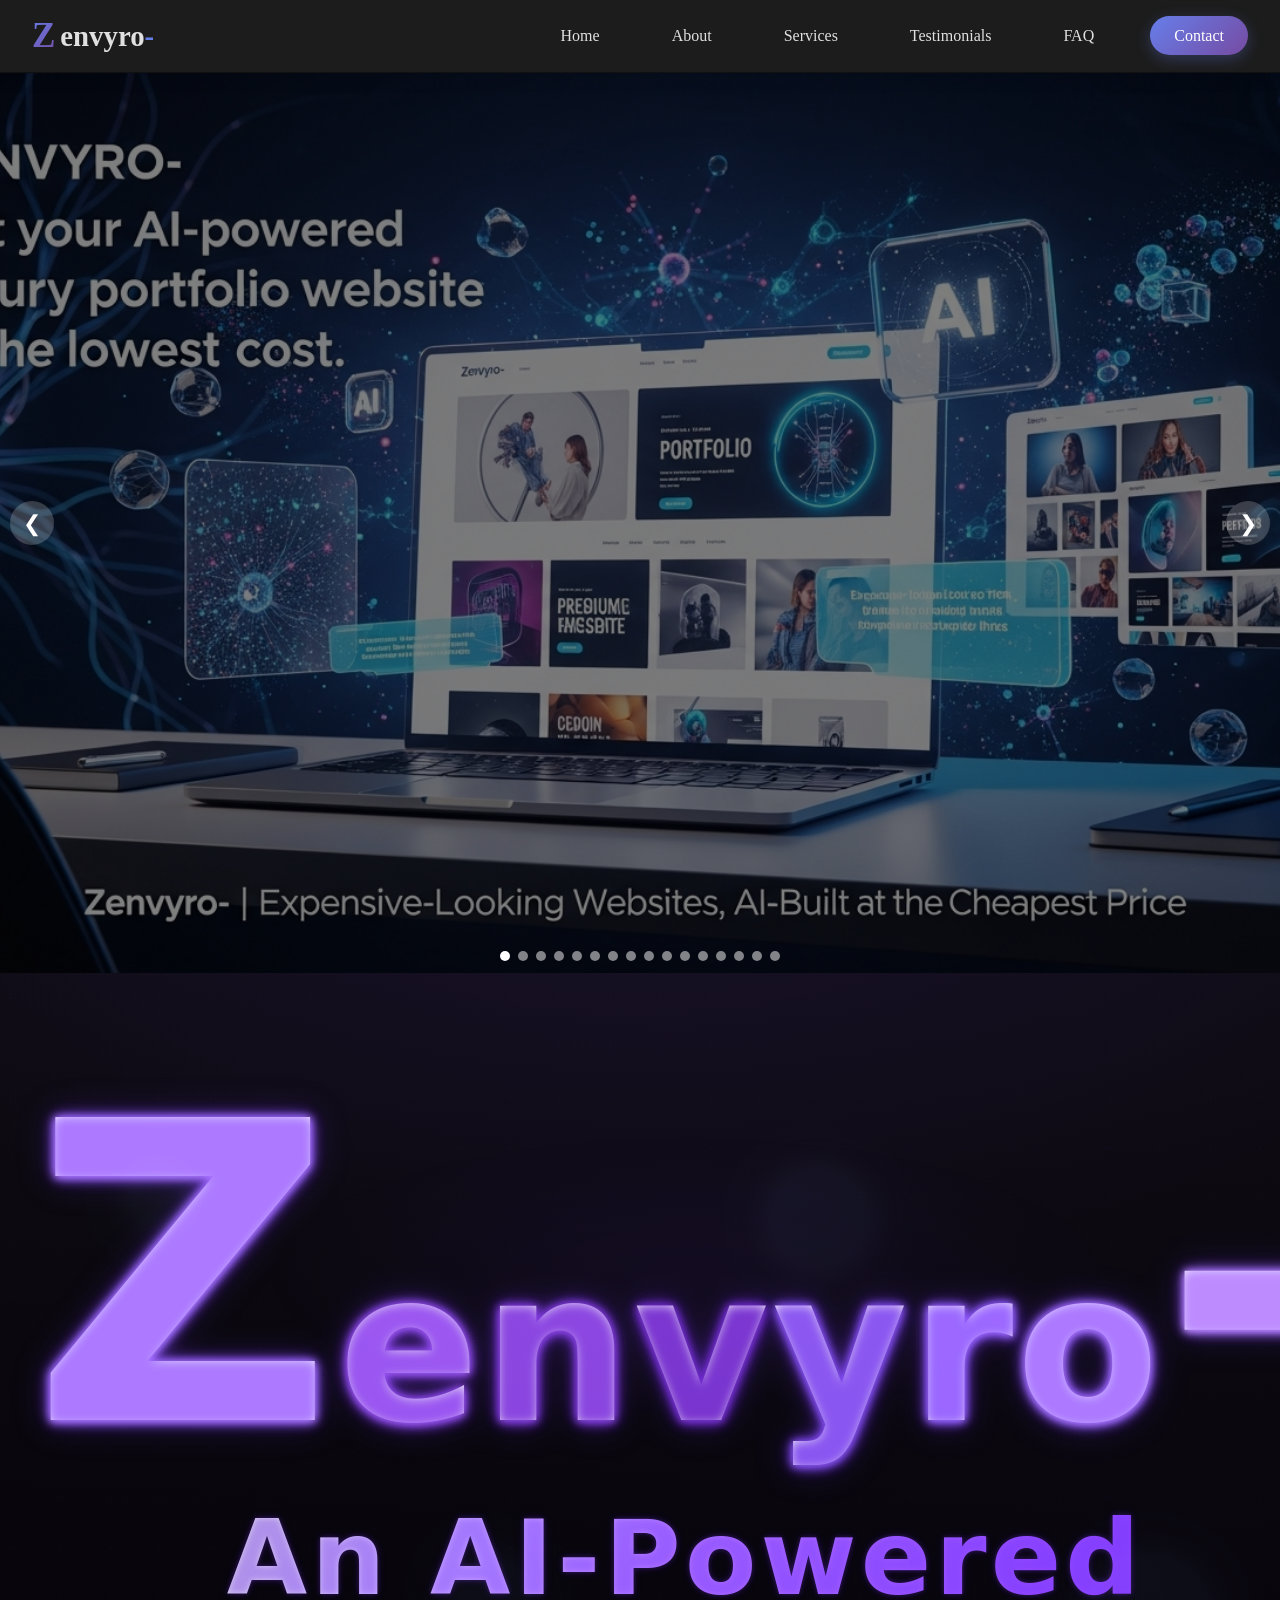
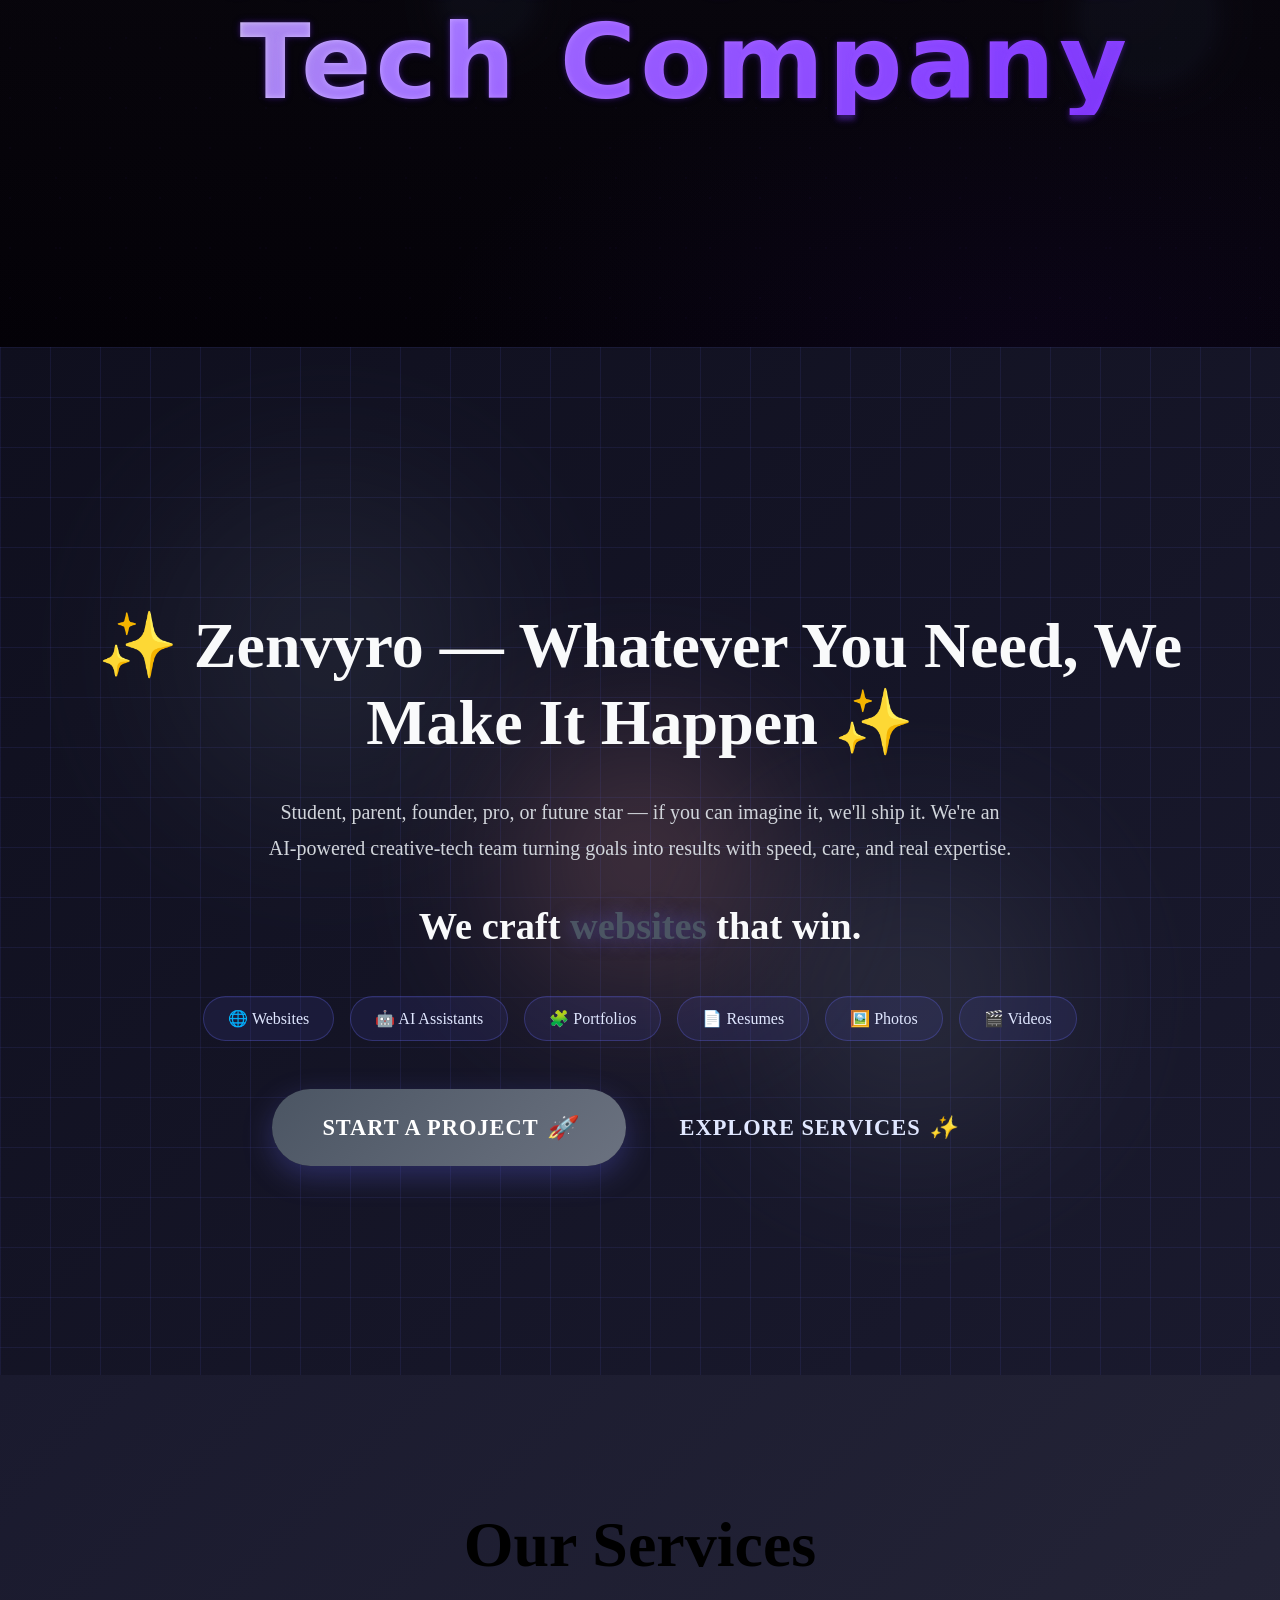
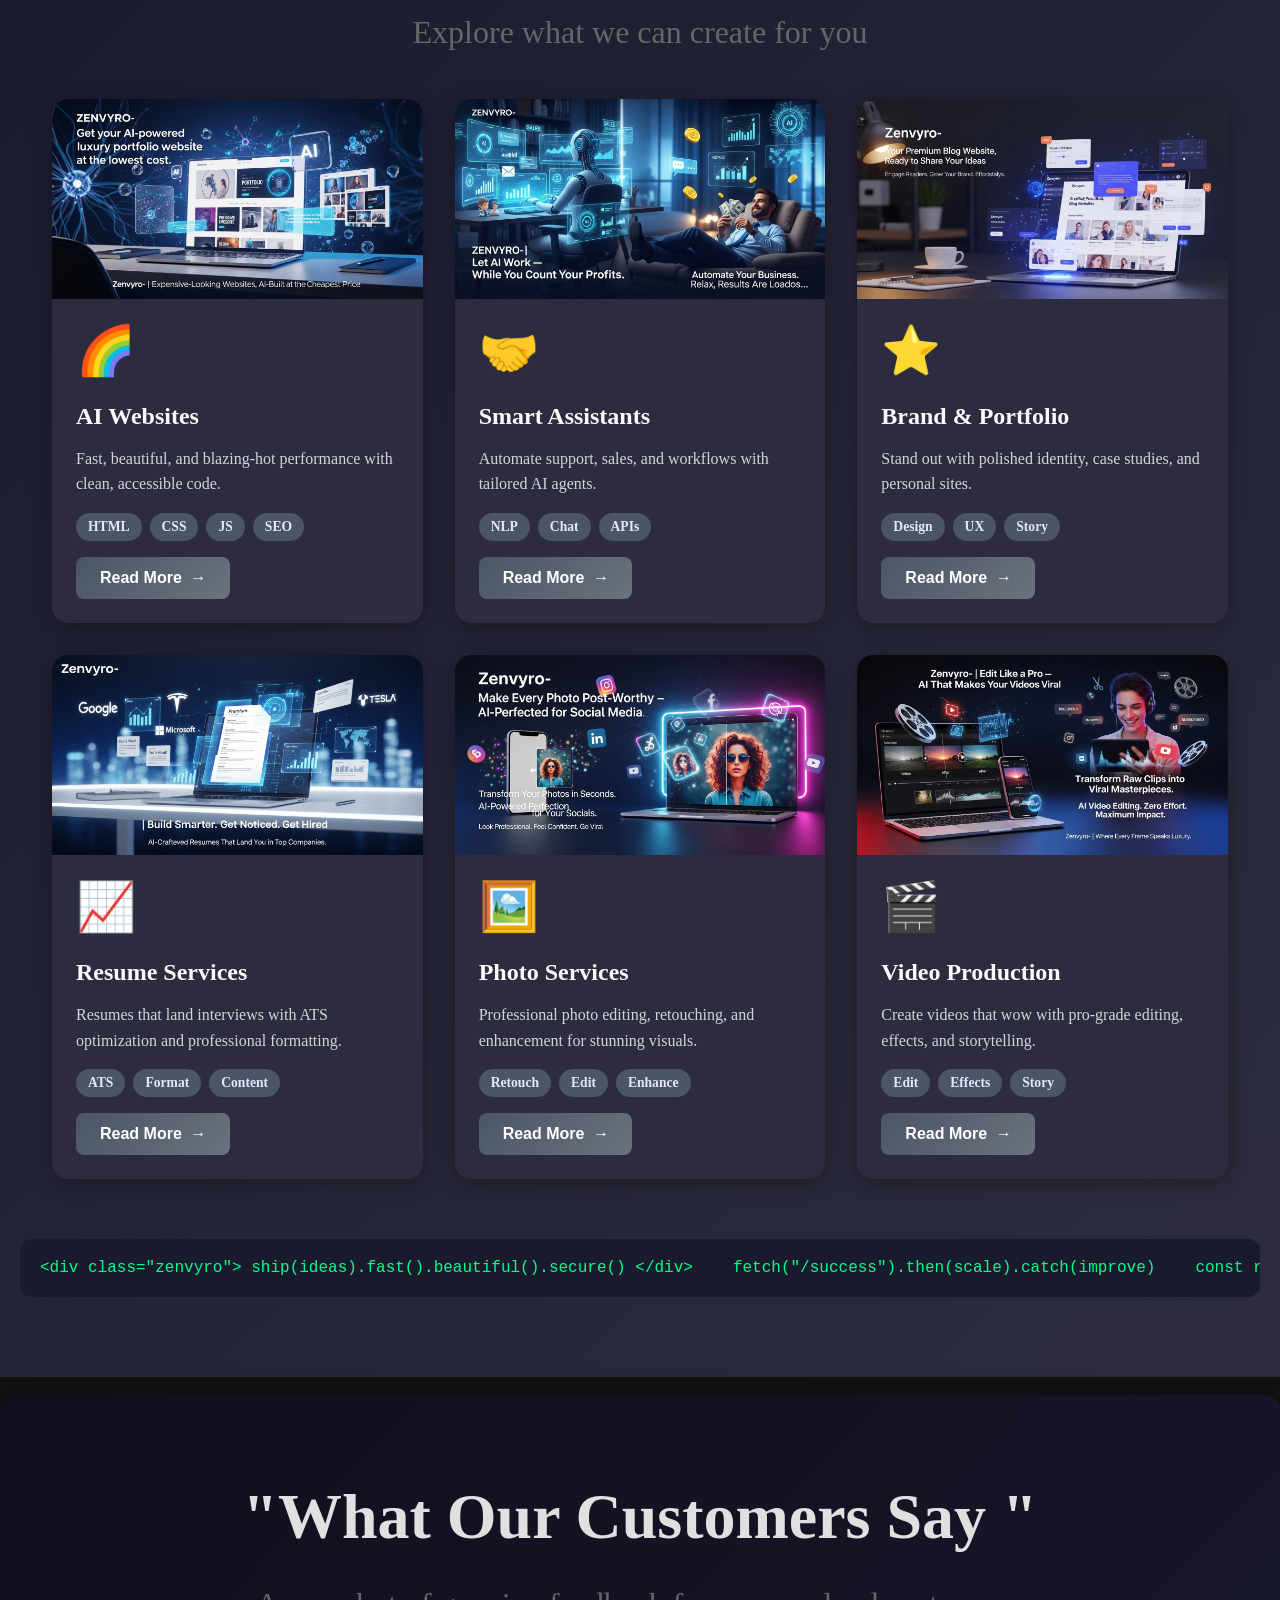
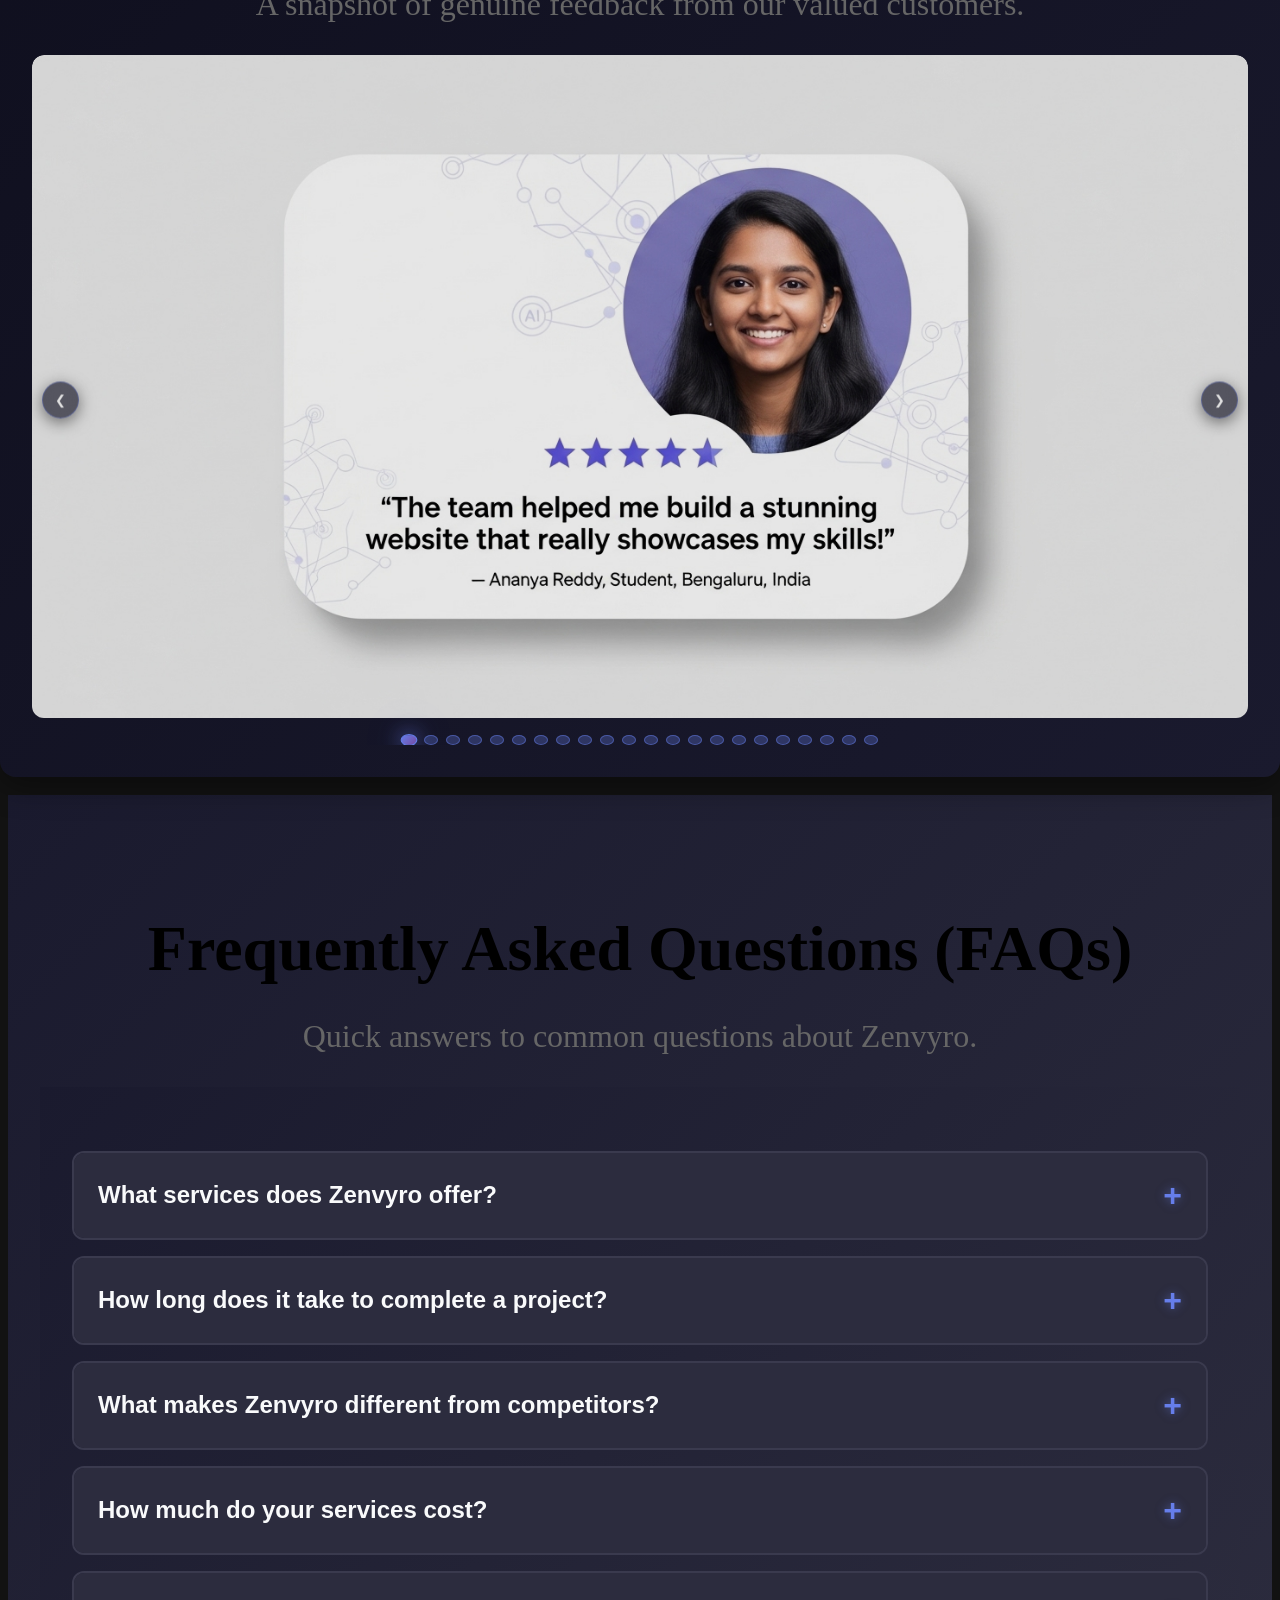
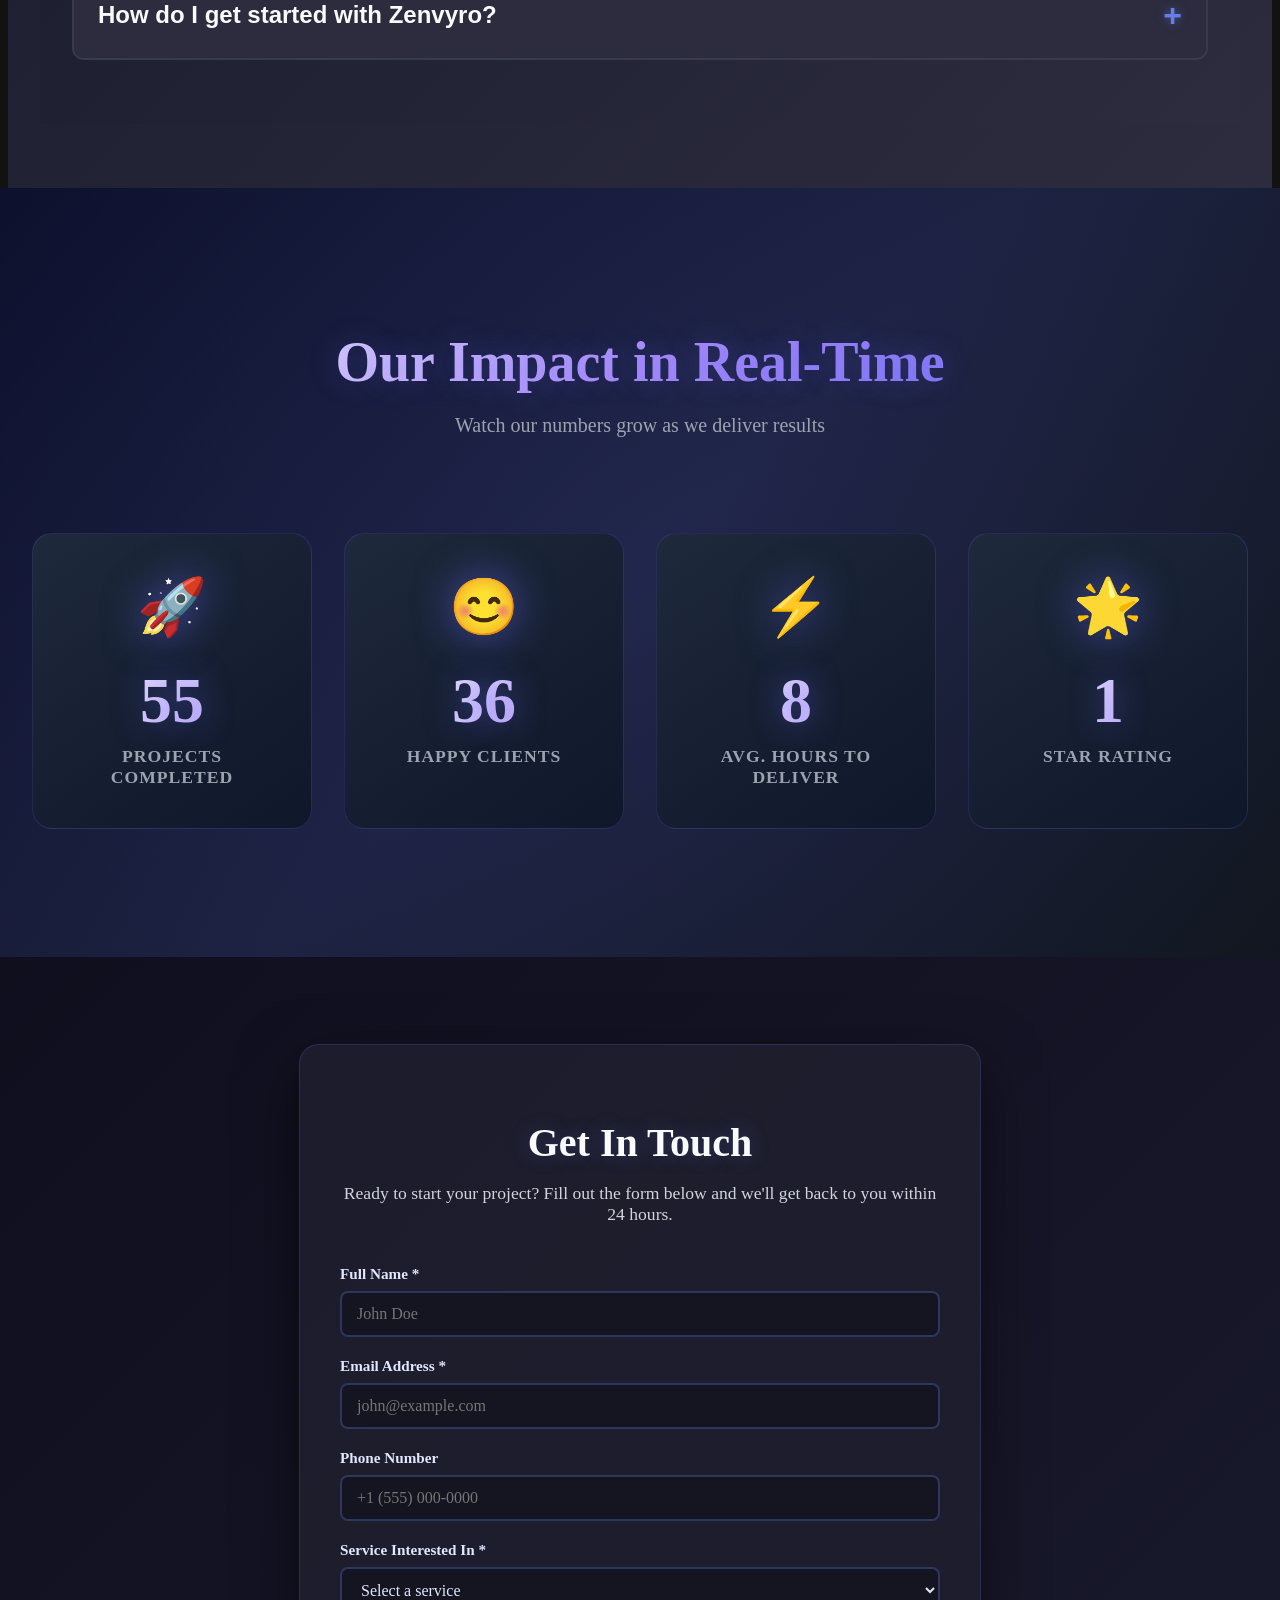
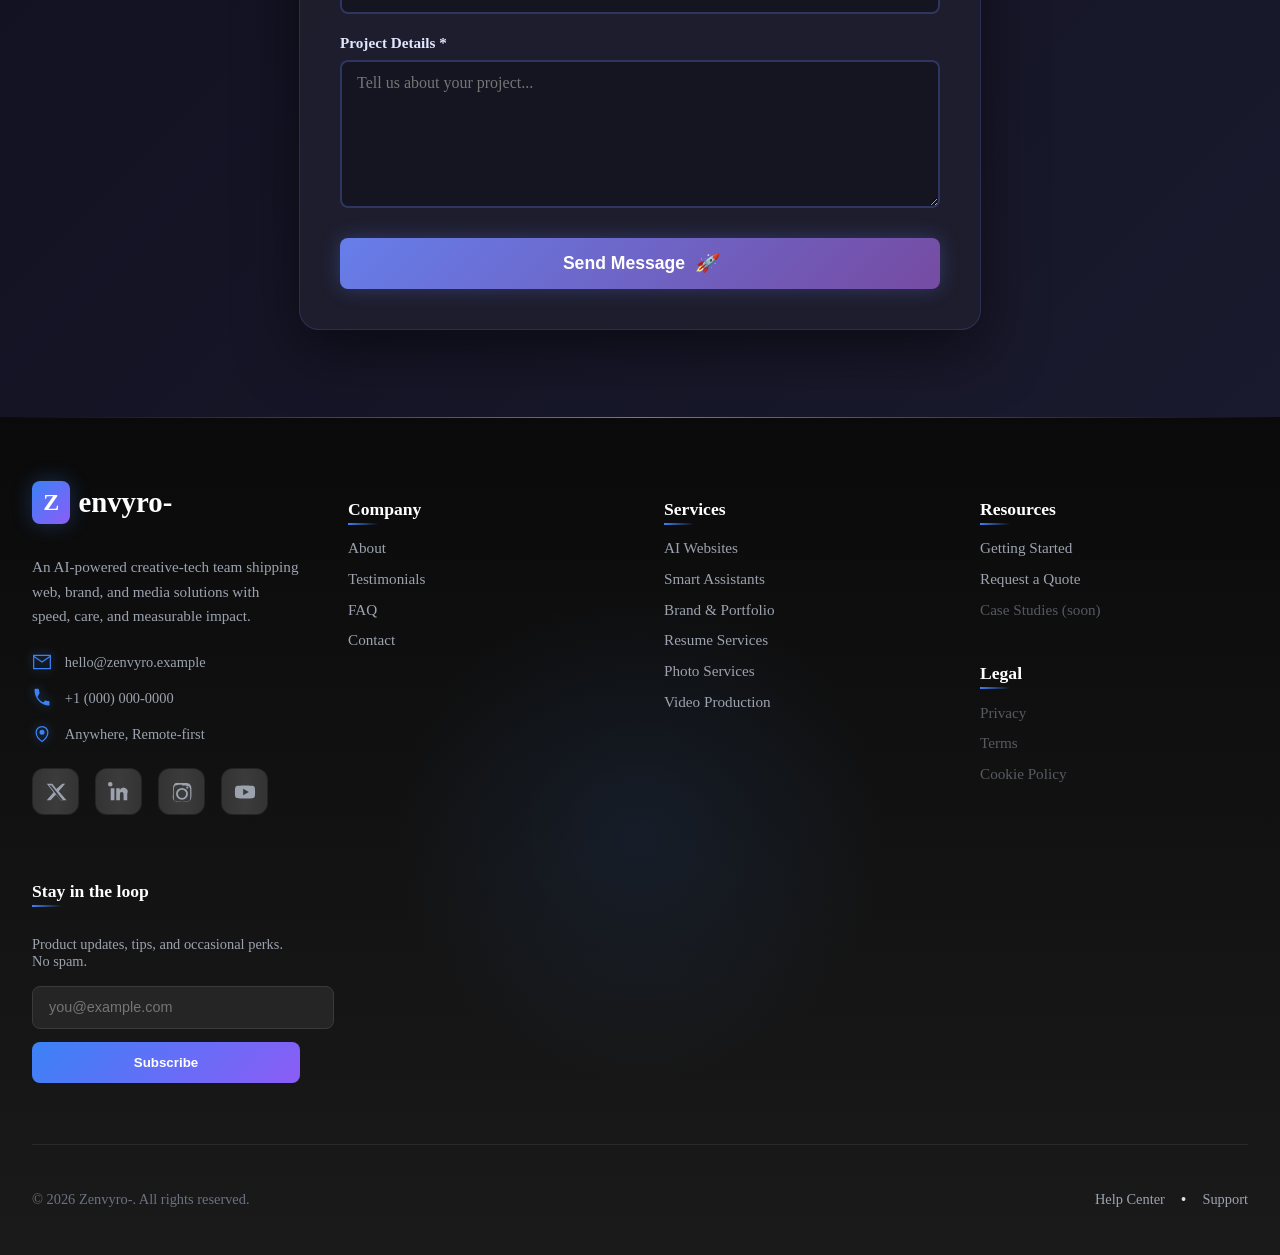
==== index.html @ 87254d66 "Add files via upload" ====
<!DOCTYPE html>
<html lang="en">
<head>
    <meta charset="UTF-8">
    <meta name="viewport" content="width=device-width, initial-scale=1.0">
    <title>Zenvyro-</title>
    <link rel="stylesheet" href="styles.css">
    <script src="script.js" defer></script>
</head>
<body>







<!-- Header / Navigation -->
<header class="main-header" id="main-header">
    <nav class="navbar" role="navigation" aria-label="Main navigation">
        <div class="nav-container">
            <!-- Logo -->
            <a href="#home" class="nav-logo" aria-label="Zenvyro home">
                <span class="logo-mark">Z</span>
                <span class="logo-text">envyro<span class="logo-dash">-</span></span>
            </a>

            <!-- Desktop Navigation -->
            <ul class="nav-menu" id="nav-menu" role="menubar">
                <li role="none"><a href="#home" class="nav-link" role="menuitem">Home</a></li>
                <li role="none"><a href="#about" class="nav-link" role="menuitem">About</a></li>
                <li role="none"><a href="#services" class="nav-link" role="menuitem">Services</a></li>
                <li role="none"><a href="#customer-feedback" class="nav-link" role="menuitem">Testimonials</a></li>
                <li role="none"><a href="#faq" class="nav-link" role="menuitem">FAQ</a></li>
                <li role="none"><a href="#contact" class="nav-link nav-link-cta" role="menuitem">Contact</a></li>
            </ul>

            <!-- Hamburger Menu -->
            <div class="hamburger" id="hamburger" aria-label="Toggle navigation menu" role="button" tabindex="0">
                <span class="hamburger-line"></span>
                <span class="hamburger-line"></span>
                <span class="hamburger-line"></span>
            </div>
        </div>
    </nav>
</header>






























<section id="home"></section>
<div class="slider" role="region" aria-label="Image slider">
    <!-- Black overlay with opacity -->
    <div class="overlay"></div>
    <div class="slides">
        <img class="slider-image active" src="sliding img 1.jpg" alt="Slide 1">
    </div>
    <button class="nav prev" aria-label="Previous slide">&#10094;</button>
    <button class="nav next" aria-label="Next slide">&#10095;</button>
    <div class="dots" id="slider-dots"></div>
</div>
























    <section id="brand-showcase" class="hero" aria-labelledby="brand-title">
       
        <div class="brand-shell">
        <h1 id="brand-title" class="brand" aria-label="Zenvyro-">
        <span class="letter big" data-letter="Z">Z</span>
        <span class="letter" data-letter="e">e</span>
        <span class="letter" data-letter="n">n</span>
        <span class="letter" data-letter="v">v</span>
        <span class="letter" data-letter="y">y</span>
        <span class="letter" data-letter="r">r</span>
        <span class="letter" data-letter="o">o</span>
        <span class="letter big" data-letter="-">-</span>
        </h1>
        </div>
        <p class="tagline">An AI-Powered <br> Tech Company</p>

    </section>

  























    

    <!-- Zenvyro Intro / About -->
    <section id="about" class="about-section" aria-labelledby="about-title">
    
    <section id="zenvyro-intro" class="intro-wrapper" aria-labelledby="main-he/section>adline">
        <div class="animated-background" aria-hidden="true">
            <span class="glow-effect sphere-1"></span>
            <span class="glow-effect sphere-2"></span>
            <span class="glow-effect sphere-3"></span>
            <span class="background-grid"></span>
        </div>

        <div class="main-content">
            <h2 id="main-headline" class="headline-text">
                <span class="sparkle-icon" aria-hidden="true">✨</span>
                Zenvyro — Whatever You Need, We Make It Happen
                <span class="sparkle-icon" aria-hidden="true">✨</span>
            </h2>

            <p class="description-text">
                Student, parent, founder, pro, or future star — if you can imagine it, we'll ship it. We're an AI‑powered creative‑tech team turning goals into results with speed, care, and real expertise.
            </p>

            <p class="rotating-phrase" aria-live="polite">
                We craft
                <span class="dynamic-word" id="word-rotator">websites</span>
                that win.
            </p>

            <ul class="service-badges" role="list">
                <li class="badge-item" title="Websites">🌐 Websites</li>
                <li class="badge-item" title="AI Assistants">🤖 AI Assistants</li>
                <li class="badge-item" title="Portfolios">🧩 Portfolios</li>
                <li class="badge-item" title="Resumes">📄 Resumes</li>
                <li class="badge-item" title="Photos">🖼️ Photos</li>
                <li class="badge-item" title="Videos">🎬 Videos</li>
            </ul>

            <div class="action-butto</div>ns-new"></div>
                <a href="#contact" class="btn btn-primary-new">
                    <span>Start a Project</span>
                    <i aria-hidden="true">🚀</i>
                </a>
                <a href="#services" class="btn btn-ghost-new">
                    <span>Explore Services</span>
                    <i aria-hidden="true">✨</i>
                </a>
            </div>
        </div>
    </section>

       
    </section>



























    <!-- Services Section -->

    <section id="services" class="services-section" aria-labelledby="services-title">
       

    
    <section id="our-services" class="service-showcase" aria-labelledby="service-showcase-title">
        <div class="service-showcase-header" style="text-align: center; margin-bottom: 3rem;">
            <h2 id="service-showcase-title" style="font-size: 4em; margin-bottom: 1rem;">Our Services</h2>
            <p style="font-size: 2em; color: #666;">Explore what we can create for you</p>
        </div>

        <div class="service-grid-container" role="list" style="display: grid; grid-template-columns: repeat(auto-fit, minmax(350px, 1fr)); gap: 2rem; max-width: 1400px; margin: 0 auto; padding: 0 2rem;">
            <article class="service-card-item" role="listitem" aria-label="AI Websites" data-category="websites">
                <div class="service-card-image">
                    <img src="sliding img 1.jpg" alt="AI Websites">
                </div>
                <div class="service-card-body">
                    <div class="service-card-emoji">🌈</div>
                    <h3>AI Websites</h3>
                    <p>Fast, beautiful, and blazing‑hot performance with clean, accessible code.</p>
                    <div class="service-badge-wrapper">
                        <span class="service-badge">HTML</span>
                        <span class="service-badge">CSS</span>
                        <span class="service-badge">JS</span>
                        <span class="service-badge">SEO</span>
                    </div>
                    <button class="service-expand-btn" onclick="showServiceDetails('websites')">
                        <span>Read More</span>
                        <i aria-hidden="true">→</i>
                    </button>
                </div>
            </article>

            <article class="service-card-item" role="listitem" aria-label="Smart Assistants" data-category="assistants">
                <div class="service-card-image">
                    <img src="sliding img 8.jpg" alt="Smart Assistants">
                </div>
                <div class="service-card-body">
                    <div class="service-card-emoji">🤝</div>
                    <h3>Smart Assistants</h3>
                    <p>Automate support, sales, and workflows with tailored AI agents.</p>
                    <div class="service-badge-wrapper">
                        <span class="service-badge">NLP</span>
                        <span class="service-badge">Chat</span>
                        <span class="service-badge">APIs</span>
                    </div>
                    <button class="service-expand-btn" onclick="showServiceDetails('assistants')">
                        <span>Read More</span>
                        <i aria-hidden="true">→</i>
                    </button>
                </div>
            </article>

            <article class="service-card-item" role="listitem" aria-label="Brand & Portfolio" data-category="portfolio">
                <div class="service-card-image">
                    <img src="sliding img 16.jpg" alt="Brand & Portfolio">
                </div>
                <div class="service-card-body">
                    <div class="service-card-emoji">⭐</div>
                    <h3>Brand & Portfolio</h3>
                    <p>Stand out with polished identity, case studies, and personal sites.</p>
                    <div class="service-badge-wrapper">
                        <span class="service-badge">Design</span>
                        <span class="service-badge">UX</span>
                        <span class="service-badge">Story</span>
                    </div>
                    <button class="service-expand-btn" onclick="showServiceDetails('portfolio')">
                        <span>Read More</span>
                        <i aria-hidden="true">→</i>
                    </button>
                </div>
            </article>

            <article class="service-card-item" role="listitem" aria-label="Resume Services" data-category="resume">
                <div class="service-card-image">
                    <img src="sliding img 6.jpg" alt="Resume Services">
                </div>
                <div class="service-card-body">
                    <div class="service-card-emoji">📈</div>
                    <h3>Resume Services</h3>
                    <p>Resumes that land interviews with ATS optimization and professional formatting.</p>
                    <div class="service-badge-wrapper">
                        <span class="service-badge">ATS</span>
                        <span class="service-badge">Format</span>
                        <span class="service-badge">Content</span>
                    </div>
                    <button class="service-expand-btn" onclick="showServiceDetails('resume')">
                        <span>Read More</span>
                        <i aria-hidden="true">→</i>
                    </button>
                </div>
            </article>

            <article class="service-card-item" role="listitem" aria-label="Photo Services" data-category="photos">
                <div class="service-card-image">
                    <img src="sliding img 12.jpg" alt="Photo Services">
                </div>
                <div class="service-card-body">
                    <div class="service-card-emoji">🖼️</div>
                    <h3>Photo Services</h3>
                    <p>Professional photo editing, retouching, and enhancement for stunning visuals.</p>
                    <div class="service-badge-wrapper">
                        <span class="service-badge">Retouch</span>
                        <span class="service-badge">Edit</span>
                        <span class="service-badge">Enhance</span>
                    </div>
                    <button class="service-expand-btn" onclick="showServiceDetails('photos')">
                        <span>Read More</span>
                        <i aria-hidden="true">→</i>
                    </button>
                </div>
            </article>

            <article class="service-card-item" role="listitem" aria-label="Video Production" data-category="videos">
                <div class="service-card-image">
                    <img src="sliding img 14.jpg" alt="Video Production">
                </div>
                <div class="service-card-body">
                    <div class="service-card-emoji">🎬</div>
                    <h3>Video Production</h3>
                    <p>Create videos that wow with pro-grade editing, effects, and storytelling.</p>
                    <div class="service-badge-wrapper">
                        <span class="service-badge">Edit</span>
                        <span class="service-badge">Effects</span>
                        <span class="service-badge">Story</span>
                    </div>
                    <button class="service-expand-btn" onclick="showServiceDetails('videos')">
                        <span>Read More</span>
                        <i aria-hidden="true">→</i>
                    </button>
                </div>
            </article>
        </div>

        <div class="service-code-banner" aria-hidden="true">
            <div class="code-scroll-animation">
                <code>&lt;div class="zenvyro"&gt; ship(ideas).fast().beautiful().secure() &lt;/div&gt;</code>
                <code>fetch("/success").then(scale).catch(improve)</code>
                <code>const resume = craft({ impact: "measurable", style: "clean" })</code>
                <code>ai.assistant({ intent: "support", tone: "friendly" })</code>
            </div>
        </div>
    </section>

    <!-- Service Detail Modal -->
    <div id="serviceDetailModal" class="service-detail-overlay">
        <div class="service-detail-wrapper">
            <button class="service-detail-close-btn" onclick="hideServiceDetails()" aria-label="Close">&times;</button>
            <div class="service-detail-img-container">
                <img id="serviceDetailImage" src="sliding img 1.jpg" alt="">
            </div>
            <div class="service-detail-text">
                <div class="service-detail-emoji-box" id="serviceDetailEmoji">🌈</div>
                <h2 id="serviceDetailHeading">Service Title</h2>
                <div id="serviceDetailInfo" class="service-detail-description"></div>
                <div class="service-detail-badges" id="serviceDetailBadges"></div>
                <a href="#contact" class="btn btn-primary service-detail-action">
                    <span>Get Started</span>
                    <i aria-hidden="true">🚀</i>
                </a>
            </div>
        </div>
    </div>

  
    </section>






















    
    <section id="customer-feedback" class="customer-feedback" aria-labelledby="feedback-title">
        <div style="text-align: center; margin-bottom: 2rem;">
            <h2 id="feedback-title" style="font-size: 4em; margin-bottom: 1rem;">"What Our Customers Say "</h2>
            <p style="font-size: 2em; color: #666;">A snapshot of genuine feedback from our valued customers.</p>
        </div></div>

        <div class="feedback-slider" role="region" aria-label="Customer feedback slider" tabindex="0">
            <div class="feedback-track">
                <img class="feedback-slide" src="Image_fx 1.jpg" alt="Customer Feedback 1">
                <img class="feedback-slide" src="Image_fx 2.jpg" alt="Customer Feedback 2">
                <img class="feedback-slide" src="Image_fx 3.jpg" alt="Customer Feedback 3">
                <img class="feedback-slide" src="Image_fx 4.jpg" alt="Customer Feedback 4">
                <img class="feedback-slide" src="Image_fx 5.jpg" alt="Customer Feedback 5">
                <img class="feedback-slide" src="Image_fx 6.jpg" alt="Customer Feedback 6">
                <img class="feedback-slide" src="Image_fx 7.jpg" alt="Customer Feedback 7">
                <img class="feedback-slide" src="Image_fx 8.jpg" alt="Customer Feedback 8">
                <img class="feedback-slide" src="Image_fx 9.jpg" alt="Customer Feedback 9">
                <img class="feedback-slide" src="Image_fx 10.jpg" alt="Customer Feedback 10">
                <img class="feedback-slide" src="Image_fx 11.jpg" alt="Customer Feedback 11">
                <img class="feedback-slide" src="Image_fx 12.jpg" alt="Customer Feedback 12">
                <img class="feedback-slide" src="Image_fx 13.jpg" alt="Customer Feedback 13">
                <img class="feedback-slide" src="Image_fx 14.jpg" alt="Customer Feedback 14">
                <img class="feedback-slide" src="Image_fx 15.jpg" alt="Customer Feedback 15">
                <img class="feedback-slide" src="Image_fx 16.jpg" alt="Customer Feedback 16">
                <img class="feedback-slide" src="Image_fx 17.jpg" alt="Customer Feedback 17">
                <img class="feedback-slide" src="Image_fx 18.jpg" alt="Customer Feedback 18">
                <img class="feedback-slide" src="Image_fx 19.jpg" alt="Customer Feedback 19">
                <img class="feedback-slide" src="Image_fx 20.jpg" alt="Customer Feedback 20">
                <img class="feedback-slide" src="Image_fx 21.jpg" alt="Customer Feedback 21">
                <img class="feedback-slide" src="Image_fx 22.jpg" alt="Customer Feedback 22">
            </div>

            <button class="feedback-nav feedback-prev" aria-label="Previous feedback">&#10094;</button>
            <button class="feedback-nav feedback-next" aria-label="Next feedback">&#10095;</button>

            <div class="feedback-dots" aria-label="Feedback slide navigation"></div>
        </div>
    </section>

















    <section id="faq" class="faq-section" aria-labelledby="faq-title">
        <div class="faq-header" style="text-align: center;">
        <h2 id="faq-title" style="font-size: 4em; margin-bottom: 1rem;">Frequently Asked Questions (FAQs)</h2>
        <p style="font-size: 2em; color: #666;">Quick answers to common questions about Zenvyro.</p>
    </div>

    <section id="faq" class="faq-section" aria-labelledby="faq-title">
        <div class="faq-container">
            <div class="faq-item">
                <button class="faq-question" aria-expanded="false">
                    <span>What services does Zenvyro offer?</span>
                    <span class="faq-icon">+</span>
                </button>
                <div class="faq-answer">
                    <p>Zenvyro offers a wide range of AI-powered services including website development, smart AI assistants, brand & portfolio creation, resume services, photo editing, and video production. We tailor each service to meet your specific needs.</p>
                </div>
            </div>

            <div class="faq-item">
                <button class="faq-question" aria-expanded="false">
                    <span>How long does it take to complete a project?</span>
                    <span class="faq-icon">+</span>
                </button>
                <div class="faq-answer">
                    <p>We move fast. Most projects (like resumes, portfolios, or basic websites) are delivered within 2–5 days, depending on complexity. Larger custom work may take a bit longer, but we’ll always give you a clear timeline upfront.</p>
                </div>
            </div>

            <div class="faq-item">
                <button class="faq-question" aria-expanded="false">
                    <span>What makes Zenvyro different from competitors?</span>
                    <span class="faq-icon">+</span>
                </button>
                <div class="faq-answer">
                    <p>We combine AI technology with human creativity to deliver fast, high-quality results. Our team focuses on personalized solutions, clean code, and exceptional customer support throughout every project.</p>
                </div>
            </div>

            <div class="faq-item">
                <button class="faq-question" aria-expanded="false">
                    <span>How much do your services cost?</span>
                    <span class="faq-icon">+</span>
                </button>
                <div class="faq-answer">
                    <p>Pricing depends on the project, but we keep it flexible and transparent. Whether you're on a student budget or running a company, we offer solutions that fit. Just reach out — we’ll guide you to the best option.</p>
                </div>
            </div>

            <div class="faq-item">
                <button class="faq-question" aria-expanded="false">
                    <span>How do I get started with Zenvyro?</span>
                    <span class="faq-icon">+</span>
                </button>
                <div class="faq-answer">
                    <p>Simply click the "Get Started" button, fill out our contact form, or reach out directly. We'll schedule a free consultation to discuss your needs, provide a quote, and create a custom plan for your project.</p>
                </div>
            </div>
        </div>
        </section>
        </section>


























        <section id="realtime-metrics" class="realtime-metrics-section" aria-labelledby="metrics-heading">
            <div class="metrics-wrapper">
            <h2 id="metrics-heading">Our Impact in Real-Time</h2>
            <p class="metrics-description">Watch our numbers grow as we deliver results</p>
            
            <div class="metrics-layout">
            <div class="metric-box">
            <div class="metric-emoji">🚀</div>
            <div class="metric-value" data-target="150">0</div>
            <div class="metric-text">Projects Completed</div>
            <div class="metric-highlight"></div>
            </div>
            
            <div class="metric-box">
            <div class="metric-emoji">😊</div>
            <div class="metric-value" data-target="98">0</div>
            <div class="metric-text">Happy Clients</div>
            <div class="metric-highlight"></div>
            </div>
            
            <div class="metric-box">
            <div class="metric-emoji">⚡</div>
            <div class="metric-value" data-target="24">0</div>
            <div class="metric-text">Avg. Hours to Deliver</div>
            <div class="metric-highlight"></div>
            </div>
            
            <div class="metric-box">
            <div class="metric-emoji">🌟</div>
            <div class="metric-value" data-target="5">0</div>
            <div class="metric-text">Star Rating</div>
            <div class="metric-highlight"></div>
            </div>
            </div>
            </div>
        </section>

       






















        

         <!-- Contact Form Section -->
        <!-- Using HTML, CSS, and JavaScript with Web3Forms API (free email service) -->
        <section id="contact" class="contact-section" aria-labelledby="contact-title">
            <div class="contact-container">
            <div class="contact-header">
                <h2 id="contact-title">Get In Touch</h2>
                <p>Ready to start your project? Fill out the form below and we'll get back to you within 24 hours.</p>
            </div>

            <form id="contactForm" class="contact-form" action="https://api.web3forms.com/submit" method="POST">
                <!-- Web3Forms Access Key - Replace with your own from https://web3forms.com -->
                <input type="hidden" name="access_key" value="bb076408-7073-47fc-a0c8-da5915efc28a">
                <input type="hidden" name="subject" value="New Contact Form Submission from Zenvyro">
                <input type="hidden" name="redirect" value="https://web3forms.com/success">

                <div class="form-group">
                <label for="name">Full Name *</label>
                <input type="text" id="name" name="name" required placeholder="John Doe">
                </div>

                <div class="form-group">
                <label for="email">Email Address *</label>
                <input type="email" id="email" name="email" required placeholder="john@example.com">
                </div>

                <div class="form-group">
                <label for="phone">Phone Number</label>
                <input type="tel" id="phone" name="phone" placeholder="+1 (555) 000-0000">
                </div>

                <div class="form-group">
                <label for="service">Service Interested In *</label>
                <select id="service" name="service" required>
                    <option value="">Select a service</option>
                    <option value="AI Websites">AI Websites</option>
                    <option value="Smart Assistants">Smart Assistants</option>
                    <option value="Brand & Portfolio">Brand & Portfolio</option>
                    <option value="Resume Services">Resume Services</option>
                    <option value="Photo Services">Photo Services</option>
                    <option value="Video Production">Video Production</option>
                    <option value="Other">Other</option>
                </select>
                </div>

                <div class="form-group">
                <label for="message">Project Details *</label>
                <textarea id="message" name="message" rows="5" required placeholder="Tell us about your project..."></textarea>
                </div>

                <button type="submit" class="submit-btn">
                <span>Send Message</span>
                <i aria-hidden="true">🚀</i>
                </button>

                <div id="formStatus" class="form-status"></div>
            </form>
            </div>
        </section>





















        
        

        <!-- ========= Footer ========= -->
        <footer class="main-footer" id="main-footer" aria-label="Site footer">
            <div class="footer-container">
                <!-- Brand / About -->
                <section class="footer-section footer-brand" aria-label="About company">
                    <a href="#home" class="footer-brand-logo" aria-label="Go to home">
                        <span class="footer-brand-logo-mark" aria-hidden="true">Z</span>
                        <span class="footer-brand-logo-text">envyro-</span>
                    </a>
                    <p class="footer-brand-desc">
                        An AI‑powered creative‑tech team shipping web, brand, and media solutions with speed, care, and measurable impact.
                    </p>

                    <ul class="footer-contact-list" role="list">
                        <li class="footer-contact-item">
                            <svg viewBox="0 0 24 24" aria-hidden="true" class="footer-contact-icon"><path d="M2 4h20v16H2z" fill="none" stroke="currentColor" stroke-width="1.5"/><path d="M2 5l10 7 10-7" fill="none" stroke="currentColor" stroke-width="1.5"/></svg>
                            <a href="mailto:hello@zenvyro.example">hello@zenvyro.example</a>
                        </li>
                        <li class="footer-contact-item">
                            <svg viewBox="0 0 24 24" aria-hidden="true" class="footer-contact-icon"><path d="M6.6 10.8a15 15 0 006.6 6.6l2.2-2.2a1 1 0 011.1-.24c1.2.48 2.6.74 3.5.74a1 1 0 011 1V20a1 1 0 01-1 1C11.3 21 3 12.7 3 2a1 1 0 011-1h3.3a1 1 0 011 1c0 .9.26 2.3.74 3.5a1 1 0 01-.24 1.1L6.6 10.8z" fill="currentColor"/></svg>
                            <a href="tel:+10000000000">+1 (000) 000‑0000</a>
                        </li>
                        <li class="footer-contact-item">
                            <svg viewBox="0 0 24 24" aria-hidden="true" class="footer-contact-icon"><path d="M12 21s7-4.6 7-11a7 7 0 10-14 0c0 6.4 7 11 7 11z" fill="none" stroke="currentColor" stroke-width="1.5"/><circle cx="12" cy="10" r="3" fill="currentColor"/></svg>
                            Anywhere, Remote‑first
                        </li>
                    </ul>

                    <div class="footer-social-links" aria-label="Social links">
                        <a href="#" class="footer-social-link" aria-label="Follow on X">
                            <svg viewBox="0 0 24 24" aria-hidden="true"><path fill="currentColor" d="M18.9 3H22l-7 8.1L23.5 21H17l-5-6.2L6 21H1.9l7.5-8.7L2 3h6l4.4 5.6L18.9 3zM6.9 4.7H4.6l12.5 15.9h2.3L6.9 4.7z"/></svg>
                        </a>
                        <a href="#" class="footer-social-link" aria-label="Follow on LinkedIn">
                            <svg viewBox="0 0 24 24" aria-hidden="true"><path fill="currentColor" d="M4.98 3.5A2.5 2.5 0 102.5 6a2.5 2.5 0 002.48-2.5zM3 8h4v13H3zM9 8h3.8v1.8h.1A4.2 4.2 0 0121 13.6V21h-4v-6.3c0-1.5-.6-2.6-2-2.6s-2 .9-2 2.7V21H9z"/></svg>
                        </a>
                        <a href="#" class="footer-social-link" aria-label="Follow on Instagram">
                            <svg viewBox="0 0 24 24" aria-hidden="true"><path fill="currentColor" d="M12 2.2c3.2 0 3.6 0 4.8.1 1.2.1 1.9.3 2.4.5.6.2 1 .5 1.5 1s.8.9 1 1.5c.2.5.4 1.2.5 2.4.1 1.2.1 1.6.1 4.8s0 3.6-.1 4.8c-.1 1.2-.3 1.9-.5 2.4-.2.6-.5 1-1 1.5s-.9.8-1.5 1c-.5.2-1.2.4-2.4.5-1.2.1-1.6.1-4.8.1s-3.6 0-4.8-.1c-1.2-.1-1.9-.3-2.4-.5a4 4 0 01-1.5-1 4 4 0 01-1-1.5c-.2-.5-.4-1.2-.5-2.4C2.2 15.6 2.2 15.2 2.2 12s0-3.6.1-4.8c.1-1.2.3-1.9.5-2.4.2-.6.5-1 1-1.5s.9-.8 1.5-1c.5-.2 1.2-.4 2.4-.5C8.4 2.2 8.8 2.2 12 2.2zm0 2c-3.1 0-3.5 0-4.7.1-1 .1-1.6.2-2 .4-.5.2-.8.4-1.1.7-.3.3-.5.6-.7 1.1-.2.4-.3 1-.4 2C3 10.5 3 10.9 3 14s0 3.5.1 4.7c.1 1 .2 1.6.4 2 .2.5.4.8.7 1.1.3.3.6.5 1.1.7.4.2 1 .3 2 .4 1.2.1 1.6.1 4.7.1s3.5 0 4.7-.1c1-.1 1.6-.2 2-.4.5-.2.8-.4 1.1-.7.3-.3.5-.6.7-1.1.2-.4.3-1 .4-2 .1-1.2.1-1.6.1-4.7s0-3.5-.1-4.7c-.1-1-.2-1.6-.4-2-.2-.5-.4-.8-.7-1.1-.3-.3-.6-.5-1.1-.7-.4-.2-1-.3-2-.4-1.2-.1-1.6-.1-4.7-.1zm0 3.3a6.5 6.5 0 110 13 6.5 6.5 0 010-13zm0 2a4.5 4.5 0 100 9 4.5 4.5 0 000-9zM17.8 6a1.2 1.2 0 110 2.4 1.2 1.2 0 010-2.4z"/></svg>
                        </a>
                        <a href="#" class="footer-social-link" aria-label="Subscribe on YouTube">
                            <svg viewBox="0 0 24 24" aria-hidden="true"><path fill="currentColor" d="M23 12s0-3.3-.4-4.9c-.2-.8-.8-1.5-1.6-1.7C19 4.8 12 4.8 12 4.8s-7 0-9 .6c-.8.2-1.4.9-1.6 1.7C1 8.7 1 12 1 12s0 3.3.4 4.9c.2.8.8 1.5 1.6 1.7 2 .6 9 .6 9 .6s7 0 9-.6c.8-.2 1.4-.9 1.6-1.7.4-1.6.4-4.9.4-4.9zM10 15.6V8.4l6.2 3.6L10 15.6z"/></svg>
                        </a>
                    </div>
                </section>

                <!-- Company Links -->
                <section class="footer-section footer-links-section" aria-label="Company links">
                    <h3 class="footer-section-title">Company</h3>
                    <ul class="footer-nav-list" role="list">
                        <li class="footer-nav-item"><a href="#about">About</a></li>
                        <li class="footer-nav-item"><a href="#customer-feedback">Testimonials</a></li>
                        <li class="footer-nav-item"><a href="#faq">FAQ</a></li>
                        <li class="footer-nav-item"><a href="#contact">Contact</a></li>
                    </ul>
                </section>

                <!-- Services -->
                <section class="footer-section footer-services-section" aria-label="Services">
                    <h3 class="footer-section-title">Services</h3>
                    <ul class="footer-nav-list" role="list">
                        <li class="footer-nav-item"><a href="#about">AI Websites</a></li>
                        <li class="footer-nav-item"><a href="#about">Smart Assistants</a></li>
                        <li class="footer-nav-item"><a href="#about">Brand & Portfolio</a></li>
                        <li class="footer-nav-item"><a href="#about">Resume Services</a></li>
                        <li class="footer-nav-item"><a href="#about">Photo Services</a></li>
                        <li class="footer-nav-item"><a href="#about">Video Production</a></li>
                    </ul>
                </section>

                <!-- Resources / Legal -->
                <section class="footer-section footer-resources-section" aria-label="Resources and legal">
                    <h3 class="footer-section-title">Resources</h3>
                    <ul class="footer-nav-list" role="list">
                        <li class="footer-nav-item"><a href="#home">Getting Started</a></li>
                        <li class="footer-nav-item"><a href="#contact">Request a Quote</a></li>
                        <li class="footer-nav-item"><a href="#" aria-disabled="true">Case Studies (soon)</a></li>
                    </ul>
                    <h3 class="footer-section-title footer-section-title-spaced">Legal</h3>
                    <ul class="footer-nav-list" role="list">
                        <li class="footer-nav-item"><a href="#" aria-disabled="true">Privacy</a></li>
                        <li class="footer-nav-item"><a href="#" aria-disabled="true">Terms</a></li>
                        <li class="footer-nav-item"><a href="#" aria-disabled="true">Cookie Policy</a></li>
                    </ul>
                </section>

                <!-- Newsletter -->
                <section class="footer-section footer-newsletter" aria-label="Newsletter signup">
                    <h3 class="footer-section-title">Stay in the loop</h3>
                    <p class="footer-newsletter-desc">Product updates, tips, and occasional perks. No spam.</p>
                    <form id="footer-newsletter-form" class="footer-newsletter-form" novalidate>
                        <label class="sr-only" for="footer-newsletter-email">Email</label>
                        <input id="footer-newsletter-email" name="email" type="email" inputmode="email" autocomplete="email" placeholder="you@example.com" required class="footer-newsletter-input">
                        <button type="submit" class="footer-newsletter-btn" aria-label="Subscribe to newsletter">Subscribe</button>
                        <input type="text" name="company" class="footer-honeypot" tabindex="-1" autocomplete="off" aria-hidden="true">
                        <p class="footer-newsletter-msg" id="footer-newsletter-msg" role="status" aria-live="polite"></p>
                    </form>
                </section>
            </div>

            <div class="footer-bottom-bar">
                <p class="footer-copyright">© <span id="footer-copyright-year"></span> Zenvyro-. All rights reserved.</p>
                <div class="footer-bottom-links">
                    <a href="#faq">Help Center</a>
                    <span aria-hidden="true">•</span>
                    <a href="#contact">Support</a>
                </div>
            </div>

            <button class="back-to-top-btn" id="back-to-top-btn" aria-label="Back to top">
                <svg viewBox="0 0 24 24" aria-hidden="true"><path d="M12 19V6M5.5 12.5L12 6l6.5 6.5" fill="none" stroke="currentColor" stroke-width="2" stroke-linecap="round" stroke-linejoin="round"/></svg>
            </button>
        </footer>

           
           


</body>
</html>
---- styles.css ----
body {
    margin: 0;
    background-color: #121212;
    scroll-behavior: smooth;
}


























/* Header Styles */
.main-header {
    position: fixed;
    top: 0;
    left: 0;
    width: 100%;
    background: rgba(30, 30, 30, 0.95);
    backdrop-filter: blur(10px);
    box-shadow: 0 2px 20px rgba(0, 0, 0, 0.5);
    z-index: 1000;
    transition: all 0.3s ease;
}

.navbar {
    padding: 0;
}

.nav-container {
    max-width: 1400px;
    margin: 0 auto;
    padding: 1rem 2rem;
    display: flex;
    justify-content: space-between;
    align-items: center;
}

/* Logo */
.nav-logo {
    display: flex;
    align-items: center;
    gap: 0.3rem;
    font-size: 1.8rem;
    font-weight: 700;
    text-decoration: none;
    color: #e0e0e0;
    transition: transform 0.3s ease;
}

.nav-logo:hover {
    transform: scale(1.05);
}

.logo-mark {
    background: linear-gradient(135deg, #667eea 0%, #764ba2 100%);
    -webkit-background-clip: text;
    background-clip: text;
    -webkit-text-fill-color: transparent;
    font-size: 2.2rem;
}

.logo-dash {
    color: #667eea;
}

/* Desktop Navigation */
.nav-menu {
    display: flex;
    list-style: none;
    gap: 2.5rem;
    margin: 0;
    padding: 0;
    align-items: center;
}

.nav-link {
    position: relative;
    text-decoration: none;
    color: #e0e0e0;
    font-weight: 500;
    font-size: 1rem;
    padding: 0.5rem 1rem;
    transition: color 0.3s ease;
    overflow: hidden;
}

.nav-link::before {
    content: '';
    position: absolute;
    bottom: 0;
    left: 50%;
    width: 0;
    height: 2px;
    background: linear-gradient(90deg, #667eea, #764ba2);
    transform: translateX(-50%);
    transition: width 0.3s ease;
}

.nav-link::after {
    content: '';
    position: absolute;
    top: 50%;
    left: 50%;
    width: 0;
    height: 0;
    background: radial-gradient(circle, rgba(102, 126, 234, 0.2), transparent);
    border-radius: 50%;
    transform: translate(-50%, -50%);
    transition: width 0.4s ease, height 0.4s ease;
}

.nav-link:hover {
    color: #667eea;
}

.nav-link:hover::before {
    width: 100%;
}

.nav-link:hover::after {
    width: 200px;
    height: 200px;
}

/* CTA Button */
.nav-link-cta {
    background: linear-gradient(135deg, #667eea 0%, #764ba2 100%);
    color: white !important;
    border-radius: 50px;
    padding: 0.7rem 1.5rem;
    box-shadow: 0 4px 15px rgba(102, 126, 234, 0.3);
    transition: all 0.3s ease;
}

.nav-link-cta::before {
    display: none;
}

.nav-link-cta::after {
    background: radial-gradient(circle, rgba(255, 255, 255, 0.3), transparent);
}

.nav-link-cta:hover {
    transform: translateY(-2px);
    box-shadow: 0 6px 25px rgba(102, 126, 234, 0.4);
    color: white !important;
}

/* Hamburger Menu */
.hamburger {
    display: none;
    flex-direction: column;
    gap: 5px;
    cursor: pointer;
    padding: 0.5rem;
    transition: transform 0.3s ease;
}

.hamburger:hover {
    transform: scale(1.1);
}

.hamburger-line {
    width: 28px;
    height: 3px;
    background: linear-gradient(90deg, #667eea, #764ba2);
    border-radius: 3px;
    transition: all 0.3s ease;
}

.hamburger.active .hamburger-line:nth-child(1) {
    transform: rotate(45deg) translate(8px, 8px);
}

.hamburger.active .hamburger-line:nth-child(2) {
    opacity: 0;
}

.hamburger.active .hamburger-line:nth-child(3) {
    transform: rotate(-45deg) translate(8px, -8px);
}

/* Tablet Styles */
@media (max-width: 1024px) {
    .nav-menu {
        gap: 1.5rem;
    }
    
    .nav-link {
        font-size: 0.95rem;
        padding: 0.5rem 0.8rem;
    }
}

/* Mobile Styles */
@media (max-width: 768px) {
    .nav-container {
        padding: 1rem 1.5rem;
    }

    .hamburger {
        display: flex;
        z-index: 1001;
    }

    .nav-menu {
        position: fixed;
        top: 0;
        right: -100%;
        width: 280px;
        height: 100vh;
        background: linear-gradient(135deg, rgba(30, 30, 30, 0.98) 0%, rgba(50, 50, 50, 0.98) 100%);
        flex-direction: column;
        justify-content: center;
        align-items: center;
        gap: 2rem;
        transition: right 0.4s ease;
        box-shadow: -5px 0 25px rgba(0, 0, 0, 0.5);
    }

    .nav-menu.active {
        right: 0;
    }

    .nav-link {
        color: white;
        font-size: 1.2rem;
        padding: 1rem 2rem;
    }

    .nav-link::before {
        background: white;
    }

    .nav-link::after {
        background: radial-gradient(circle, rgba(255, 255, 255, 0.2), transparent);
    }

    .nav-link-cta {
        background: white;
        color: #667eea !important;
    }

    .nav-link-cta:hover {
        color: #764ba2 !important;
    }
}

@media (max-width: 480px) {
    .nav-logo {
        font-size: 1.5rem;
    }

    .logo-mark {
        font-size: 1.8rem;
    }

    .nav-menu {
        width: 100%;
    }
}















/* bshhhhhhhhhhhhhhhhhhhhhhhhhhhhhhhhhhhhhhhhhhhhhhhhhhhhhhhhhhhhhhhhhhhhhhhhhhhhhhhhhhhhhhhhhhhhhh465666666666666666666666666666666667 */

















/* Slider container */
#home {
    margin-top: 73px; /* Adjust for fixed header height */
}
.slider {
    position: relative;
    max-width: 100vw;
    margin: 0;
    width: 100%;
    height: 100vh;
    background: #222; /* Background color for slider */
    border-radius: 0;
    overflow: hidden;
    border: none;
}

/* Black overlay with opacity */
.slider .overlay {
    position: absolute;
    top: 0;
    left: 0;
    width: 100%;
    height: 100%;
    background-color: rgba(0, 0, 0, 0.5); /* Black with 50% opacity */
    z-index: 1; /* Ensure it sits above the images but below the navigation buttons */
}

/* Slide elements */
.slides {
    width: 100%;
    height: 100%;
    position: relative;
    z-index: 0; /* Ensures images sit below the overlay */
}

/* Images */
.slides img {
    width: 100%;
    height: 100%;
    object-fit: cover;
    display: block;
    position: absolute;
    top: 0;
    left: 0;
    opacity: 0;
    transition: transform 0.6s ease-in-out, opacity 0.6s ease-in-out;
}

/* Active image */
.slides img.active {
    opacity: 1;
    transform: translateX(0);
}

/* Slide transitions (next and prev) */
.slides img.from-right {
    transform: translateX(100%);
    opacity: 1;
}

.slides img.slide-out-left {
    transform: translateX(-100%);
    opacity: 0;
}

.slides img.from-left {
    transform: translateX(-100%);
    opacity: 1;
}

.slides img.slide-out-right {
    transform: translateX(100%);
    opacity: 0;
}

/* Navigation buttons */
.nav {
    position: absolute;
    top: 50%;
    transform: translateY(-50%);
    width: 44px;
    height: 44px;
    border: none;
    border-radius: 50%;
    background: rgba(255, 255, 255, 0.2); /* Light transparent background */
    color: #fff;
    font-size: 22px;
    line-height: 44px;
    text-align: center;
    cursor: pointer;
    z-index: 10; /* Ensure buttons are above overlay and images */
}

.nav:hover {
    background: rgba(255, 255, 255, 0.4);
}

/* Previous and Next buttons */
.prev {
    left: 10px;
}

.next {
    right: 10px;
}

/* Dots for navigation */
.dots {
    position: absolute;
    left: 50%;
    bottom: 12px;
    transform: translateX(-50%);
    display: flex;
    gap: 8px;
    z-index: 10; /* Ensure dots are above overlay and images */
}

.dots button {
    width: 10px;
    height: 10px;
    border-radius: 50%;
    border: none;
    background: rgba(255, 255, 255, 0.5);
    cursor: pointer;
    padding: 0;
}

.dots button.active {
    background: #fff;
}

/* Responsive adjustments */
@media (max-width: 1200px) {
    .slider {
        height: 100vh;
    }
}

@media (max-width: 1440px) {
    .slider {
        height: 100vh;
    }
}

@media (max-width: 1280px) {
    .slider {
        height: 100vh;
    }
}

@media (max-width: 992px) {
    .slider {
        height: 100vh;
    }
    .slides img {
        object-fit: cover;
    }
    .prev { left: 8px; }
    .next { right: 8px; }
    .dots button { width: 11px; height: 11px; }
}

@media (max-width: 768px) {
    .slider {
        height: 100vh;
    }
    .slides img { object-fit: cover; }
    .dots { gap: 10px; bottom: 10px; }
    .dots button { width: 12px; height: 12px; }
}

@media (max-width: 600px) {
    .slider {
        height: 100vh;
        margin: 0;
    }
    .slides img { object-fit: cover; }
    .prev { left: 6px; }
    .next { right: 6px; }
    .dots { gap: 12px; bottom: 8px; }
    .dots button { width: 12px; height: 12px; }
}

@media (max-width: 480px) {
    .slider {
        height: 100vh;
        margin: 0;
    }
    .slides img { object-fit: cover; }
    .prev { left: 6px; }
    .next { right: 6px; }
    .dots { gap: 12px; bottom: 8px; }
    .dots button { width: 12px; height: 12px; }
}

@media (max-width: 360px) {
    .slider {
        height: 100vh;
    }
    .slides img { object-fit: cover; }
}

/* Better tap targets on touch devices */
@media (pointer: coarse) {
    .nav {
        width: 48px;
        height: 48px;
        line-height: 48px;
        font-size: 24px;
    }
    .dots button { width: 12px; height: 12px; }
}

/* Avoid hover-only effects on touch */
@media (hover: none) {
    .nav:hover { background: rgba(255, 255, 255, 0.2); }
}

/* Reduce motion for accessibility */
@media (prefers-reduced-motion: reduce) {
    .slides img { transition: none; }
}


        











/* sabhvbhhhhhhhhhhhbbbbbbbbbn nbhvvvvvvvvvvvvvffffffffffffffffffffffffffffffffffffff66668888888888888888888884 */













 :root {
        --base-size: 5.5cm;
        --gap: 0.04em;
        --tagline-ratio: .5;
        --shine-speed: 4s;
        }

        .hero {
        position: relative;
        padding: 6rem 2rem 8rem;
        display: grid;
        place-items: center;
        text-align: center;
        background:
        radial-gradient(1400px 700px at 50% -15%, rgba(100,50,200,.12), transparent 65%),
        radial-gradient(1000px 500px at 80% 100%, rgba(80,30,180,.08), transparent 60%),
        linear-gradient(180deg, #0a0a0a, #000000);
        overflow: hidden;
        isolation: isolate;
        }

        /* Animated gradient background */
        .hero::before {
        content: '';
        position: absolute;
        inset: 0;
        background: linear-gradient(45deg, 
        rgba(80,30,180,.05) 0%, 
        rgba(60,20,120,.05) 25%, 
        rgba(100,50,200,.05) 50%, 
        rgba(80,30,180,.05) 75%, 
        rgba(60,20,120,.05) 100%);
        background-size: 400% 400%;
        animation: gradientShift 15s ease infinite;
        z-index: -1;
        }

        @keyframes gradientShift {
        0%, 100% { background-position: 0% 50%; }
        50% { background-position: 100% 50%; }
        }

        /* Particle grid effect */
        .hero::after {
        content: '';
        position: absolute;
        inset: 0;
        background-image: 
        radial-gradient(circle at 20% 50%, rgba(100,50,200,.1) 1px, transparent 1px),
        radial-gradient(circle at 80% 50%, rgba(80,30,180,.1) 1px, transparent 1px);
        background-size: 50px 50px, 70px 70px;
        animation: particleMove 20s linear infinite;
        opacity: 0.4;
        z-index: -1;
        }

        @keyframes particleMove {
        0% { transform: translateY(0); }
        100% { transform: translateY(-50px); }
        }

        .brand-shell {
        position: relative;
        filter: drop-shadow(0 0 15px rgba(100,50,200,.3));
        transition: filter .6s ease;
        animation: shellPulse 4s ease-in-out infinite;
        }

        @keyframes shellPulse {
        0%, 100% { filter: drop-shadow(0 0 15px rgba(100,50,200,.3)); }
        50% { filter: drop-shadow(0 0 30px rgba(100,50,200,.5)) drop-shadow(0 0 50px rgba(80,30,180,.3)); }
        }

        .brand {
        position: relative;
        display: inline-flex;
        align-items: baseline;
        gap: var(--gap);
        line-height: .9;
        user-select: none;
        }

        .letter {
        --glow:#9966ff;
        font-family: "Segoe UI", Poppins, system-ui, -apple-system, Arial, sans-serif;
        font-weight: 900;
        font-size: var(--base-size);
        color:#e0e0e0;
        letter-spacing: .01em;
        text-shadow:
        0 0 8px var(--glow),
        0 0 15px rgba(100,50,200,.4);
        filter: brightness(1.1);
        animation: liquidMorph 8s ease-in-out infinite, subtleFloat 5s ease-in-out infinite, glowPulse 3s ease-in-out infinite;
        transition: all .5s cubic-bezier(.34,1.56,.64,1);
        cursor: pointer;
        position: relative;
        transform-origin: center bottom;
        }
        .letter.big { font-size: calc(var(--base-size) * 2); }

        @keyframes glowPulse {
        0%, 100% { filter: brightness(1.1) saturate(1); }
        50% { filter: brightness(1.5) saturate(1.3); }
        }

        .letter:hover {
        transform: scale(1.15) translateY(-10px) rotateZ(5deg);
        text-shadow:
        0 0 12px var(--glow),
        0 0 25px rgba(100,50,200,.6),
        0 0 40px var(--glow);
        filter: brightness(1.6) saturate(1.5);
        animation: letterBounce 0.6s ease;
        }

        @keyframes letterBounce {
        0%, 100% { transform: scale(1.15) translateY(-10px) rotateZ(5deg); }
        50% { transform: scale(1.2) translateY(-15px) rotateZ(-5deg); }
        }

        /* Unique liquid ripple effect */
        .letter::before {
        content: attr(data-letter);
        position: absolute;
        inset: 0;
        color: var(--glow);
        opacity: 0.3;
        filter: blur(8px);
        animation: liquidWave 4s ease-in-out infinite, liquidRotate 6s linear infinite;
        pointer-events: none;
        }

        @keyframes liquidRotate {
        0% { transform: rotate(0deg) scale(1); }
        50% { transform: rotate(180deg) scale(1.1); }
        100% { transform: rotate(360deg) scale(1); }
        }

        /* 3D depth layers */
        .letter::after {
        content: attr(data-letter);
        position: absolute;
        inset: 0;
        color: rgba(200,200,200,.08);
        transform: translateZ(-10px) translateY(2px);
        filter: blur(2px);
        pointer-events: none;
        animation: depthShift 5s ease-in-out infinite;
        }

        @keyframes depthShift {
        0%, 100% { transform: translateZ(-10px) translateY(2px); }
        50% { transform: translateZ(-15px) translateY(4px); }
        }

        /* Unique magnetic field distortion */
        .brand::after {
        content:"";
        position:absolute;
        inset:-30%;
        background:
        radial-gradient(ellipse 600px 200px at var(--mx, 50%) var(--my, 50%), rgba(100,50,200,.12), transparent 70%);
        mix-blend-mode: screen;
        pointer-events:none;
        opacity: 0.6;
        transition: opacity .3s ease;
        animation: magneticPulse 4s ease-in-out infinite;
        }

        @keyframes magneticPulse {
        0%, 100% { opacity: 0.6; transform: scale(1); }
        50% { opacity: 0.9; transform: scale(1.1); }
        }

        .tagline {
        margin-top: 1.5rem;
        font: 700 calc(var(--base-size) * var(--tagline-ratio))/1 "Segoe UI", Poppins, system-ui, -apple-system, Arial, sans-serif;
        letter-spacing: .04em;
        color:#b0b0b0;
        text-shadow:
        0 0 5px rgba(100,50,200,.3),
        0 0 10px rgba(80,30,180,.2);
        filter: brightness(1.2);
        position: relative;
        background: linear-gradient(120deg, #c0c0c0 0%, #9966ff 25%, #7733dd 50%, #9966ff 75%, #c0c0c0 100%);
        -webkit-background-clip: text;
        background-clip: text;
        color: transparent;
        background-size: 200% auto;
        animation: subtleShimmer 6s linear infinite, taglineFloat 4s ease-in-out infinite;
        }

        @keyframes taglineFloat {
        0%, 100% { transform: translateY(0) scale(1); }
        50% { transform: translateY(-8px) scale(1.02); }
        }

        /* Rainbow color cycling per letter - dark theme */
        .brand .letter:nth-child(1){--glow:#9966ff; animation-delay: 0s;}
        .brand .letter:nth-child(2){--glow:#8844dd; animation-delay: .3s;}
        .brand .letter:nth-child(3){--glow:#7733cc; animation-delay: .6s;}
        .brand .letter:nth-child(4){--glow:#6622bb; animation-delay: .9s;}
        .brand .letter:nth-child(5){--glow:#7744dd; animation-delay: 1.2s;}
        .brand .letter:nth-child(6){--glow:#8855ee; animation-delay: 1.5s;}
        .brand .letter:nth-child(7){--glow:#9966ff; animation-delay: 1.8s;}
        .brand .letter:nth-child(8){--glow:#aa77ff; animation-delay: 2.1s;}

        /* Floating orbs with depth */
        .orb {
        position:absolute;
        width: var(--size, 80px);
        height: var(--size, 80px);
        border-radius:50%;
        background: radial-gradient(circle at 30% 30%, rgba(150,150,150,.2), var(--c, #9966ff) 40%, transparent 70%);
        filter: blur(15px);
        pointer-events:none;
        opacity:.2;
        animation: orbFloat var(--t, 15s) ease-in-out infinite, orbRotate 10s linear infinite;
        mix-blend-mode: screen;
        }

        @keyframes orbRotate {
        0% { transform: rotate(0deg); }
        100% { transform: rotate(360deg); }
        }

        /* Energy waves */
        .energy-wave {
        position: absolute;
        width: 300%;
        height: 300%;
        top: 50%;
        left: 50%;
        transform: translate(-50%, -50%);
        border: 2px solid rgba(100,50,200,.08);
        border-radius: 50%;
        animation: waveExpand 8s ease-out infinite;
        pointer-events: none;
        }

        @keyframes waveExpand {
        0% { transform: translate(-50%, -50%) scale(0); opacity: 1; }
        100% { transform: translate(-50%, -50%) scale(1); opacity: 0; }
        }

        @keyframes liquidMorph {
        0%,100% { transform: scale(1, 1) skewX(0deg); }
        25% { transform: scale(1.02, 0.98) skewX(1deg); }
        50% { transform: scale(0.98, 1.02) skewX(-1deg); }
        75% { transform: scale(1.01, 0.99) skewX(0.5deg); }
        }

        @keyframes subtleFloat {
        0%,100% { transform: translateY(0px) rotateZ(0deg); }
        33% { transform: translateY(-5px) rotateZ(1deg); }
        66% { transform: translateY(3px) rotateZ(-1deg); }
        }

        @keyframes liquidWave {
        0%,100% { transform: translateX(0) scale(1); opacity: 0.3; }
        50% { transform: translateX(3px) scale(1.05); opacity: 0.5; }
        }

        @keyframes subtleShimmer {
        0% { background-position: 0% 50%; }
        100% { background-position: 200% 50%; }
        }

        @keyframes orbFloat {
        0%,100% { transform: translate(0, 0) scale(1); }
        33% { transform: translate(var(--dx, 40px), var(--dy, -60px)) scale(1.1); }
        66% { transform: translate(var(--dx2, -30px), var(--dy2, 50px)) scale(0.9); }
        }

        .brand-shell, .tagline {
        opacity: 0;
        transform: translateY(30px) scale(.95);
        transition: transform 1.2s cubic-bezier(.2,.8,.2,1), opacity 1s ease;
        }
        .hero.is-visible .brand-shell,
        .hero.is-visible .tagline {
        opacity: 1;
        transform: none;
        }
        .hero.is-visible .tagline { transition-delay: .2s; }

        @media (max-width: 1024px) {
        .letter { font-size: min(var(--base-size), 18vw); }
        .letter.big { font-size: calc(min(var(--base-size), 18vw) * 2); }
        .tagline { font-size: calc(min(var(--base-size), 18vw) * var(--tagline-ratio)); }
        }

        @media (prefers-reduced-motion: reduce) {
        .letter, .tagline, .brand::after, .orb, .hero::before, .hero::after, .energy-wave { animation: none !important; }
        .brand-shell, .tagline { transition: none !important; }
        }

        /* Additional responsiveness and performance-friendly tweaks */
        @media (max-width: 1200px) {
          :root { --base-size: 4.5cm; }
          .hero { padding: 5rem 1.5rem 6rem; }
        }

        @media (max-width: 768px) {
          .hero { padding: 4rem 1rem 5rem; }
          .brand { gap: 0.02em; }
          .brand-shell { filter: drop-shadow(0 0 10px rgba(100,50,200,.2)); }
          .hero::before, .hero::after { opacity: 0.25; }
          .letter { font-size: 18vw; text-shadow: 0 0 6px var(--glow), 0 0 12px rgba(100,50,200,.3); }
          .letter.big { font-size: 36vw; }
          .tagline { font-size: 6vw; letter-spacing: .02em; }
          .orb { opacity: .15; filter: blur(12px); }
          .energy-wave { display: none; }
        }

        @media (max-width: 480px) {
          .hero { padding: 3rem 0.75rem 4rem; }
          .brand { gap: 0.015em; }
          .letter { font-size: 20vw; }
          .letter.big { font-size: 40vw; }
          .tagline { font-size: 7.5vw; }
          .hero::before, .hero::after { opacity: 0.18; }
          .orb { display: none; }
        }

        /* Avoid hover-only effects on touch */
        @media (hover: none) {
          .letter:hover { transform: none; filter: brightness(1.3); text-shadow: 0 0 10px var(--glow); }
        }

        /* Coarse pointers (most mobiles/tablets): lighten effects */
        @media (pointer: coarse) {
          .brand::after { opacity: .35; }
          .orb { display: none; }
        }


















/* sabhvbhhhhhhhhhhhbbbbbbbbbn nbhvvvvvvvvvvvvvffffffffffffffffffffffffffffffffffffff66668888888888888888888884 */


























 /* Zenvyro Intro Section */
    .intro-wrapper {
        position: relative;
        min-height: 100vh;
        display: flex;
        align-items: center;
        justify-content: center;
        padding: 4rem 2rem;
        overflow: hidden;
        background: linear-gradient(135deg, #0f0f1e 0%, #1a1a2e 100%);
    }

    /* Animated Background */
    .animated-background {
        position: absolute;
        inset: 0;
        pointer-events: none;
    }

    .glow-effect {
        position: absolute;
        border-radius: 50%;
        filter: blur(80px);
        opacity: 0.3;
        animation: float 8s ease-in-out infinite;
    }

    .sphere-1 {
        width: 400px;
        height: 400px;
        background: radial-gradient(circle, #4b5563, transparent);
        top: 10%;
        left: 10%;
        animation-delay: 0s;
    }

    .sphere-2 {
        width: 350px;
        height: 350px;
        background: radial-gradient(circle, #6b7280, transparent);
        bottom: 20%;
        right: 15%;
        animation-delay: 2s;
    }

    .sphere-3 {
        width: 300px;
        height: 300px;
        background: radial-gradient(circle, #fca5a1, transparent);
        top: 50%;
        left: 50%;
        transform: translate(-50%, -50%);
        animation-delay: 4s;
    }

    .background-grid {
        position: absolute;
        inset: 0;
        background-image: 
            linear-gradient(rgba(99, 102, 241, 0.1) 1px, transparent 1px),
            linear-gradient(90deg, rgba(99, 102, 241, 0.1) 1px, transparent 1px);
        background-size: 50px 50px;
    }

    @keyframes float {
        0%, 100% { transform: translateY(0) scale(1); }
        50% { transform: translateY(-30px) scale(1.1); }
    }

    /* Main Content */
    .main-content {
        position: relative;
        z-index: 10;
        max-width: 1200px;
        text-align: center;
    }

    .headline-text {
        font-size: clamp(2rem, 5vw, 4rem);
        font-weight: 800;
        color: #f9fafb; /* Light text color */
        margin-bottom: 2rem;
        line-height: 1.2;
        transition: transform 0.3s ease;
    }

    .headline-text:hover {
        transform: scale(1.02);
    }

    .sparkle-icon {
        display: inline-block;
        animation: sparkle 2s ease-in-out infinite;
    }

    @keyframes sparkle {
        0%, 100% { opacity: 1; transform: scale(1); }
        50% { opacity: 0.5; transform: scale(1.2); }
    }

    .description-text {
        font-size: clamp(1rem, 2vw, 1.25rem);
        color: #d1d5db; /* Light description color */
        max-width: 800px;
        margin: 0 auto 2rem;
        line-height: 1.8;
    }

    .rotating-phrase {
        font-size: clamp(1.5rem, 3vw, 2.5rem);
        font-weight: 600;
        color: #f9fafb; /* Light text color */
        margin-bottom: 3rem;
    }

    .dynamic-word {
        color: #4b5563; /* Light dynamic word color */
        text-shadow: 0 0 20px rgba(99, 102, 241, 0.5);
        animation: colorShift 3s ease-in-out infinite;
    }

    @keyframes colorShift {
        0%, 100% { color: #4b5563; }
        33% { color: #6b7280; }
        66% { color: #fca5a1; }
    }

    /* Service Badges */
    .service-badges {
        display: flex;
        flex-wrap: wrap;
        gap: 1rem;
        justify-content: center;
        margin-bottom: 3rem;
        list-style: none;
        padding: 0;
    }

    .badge-item {
        padding: 0.75rem 1.5rem;
        background: rgba(99, 102, 241, 0.1);
        border: 1px solid rgba(99, 102, 241, 0.3);
        border-radius: 50px;
        color: #e0e7ff; /* Light badge text color */
        font-size: clamp(0.875rem, 1.5vw, 1rem);
        cursor: pointer;
        transition: all 0.3s ease;
        position: relative;
        overflow: hidden;
    }

    .badge-item::before {
        content: '';
        position: absolute;
        top: 50%;
        left: 50%;
        width: 0;
        height: 0;
        border-radius: 50%;
        background: rgba(99, 102, 241, 0.3);
        transform: translate(-50%, -50%);
        transition: width 0.5s, height 0.5s;
    }

    .badge-item:hover {
        background: rgba(99, 102, 241, 0.2);
        border-color: #6366f1;
        transform: translateY(-3px);
        box-shadow: 0 10px 30px rgba(99, 102, 241, 0.3);
    }

    .badge-item:hover::before {
        width: 300px;
        height: 300px;
    }

    /* Action Buttons */
    .action-buttons-new {
        display: flex;
        gap: 1.5rem;
        justify-content: center;
        flex-wrap: wrap;
    }

    .btn {
        display: inline-flex;
        align-items: center;
        gap: 0.5rem;
        padding: 1rem 2rem;
        font-size: clamp(1rem, 1.5vw, 1.125rem);
        font-weight: 600;
        border-radius: 50px;
        text-decoration: none;
        transition: all 0.3s ease;
        position: relative;
        overflow: hidden;
    }

    .btn::before {
        content: '';
        position: absolute;
        top: 0;
        left: -100%;
        width: 100%;
        height: 100%;
        background: linear-gradient(90deg, transparent, rgba(255, 255, 255, 0.3), transparent);
        transition: left 0.5s;
    }

    .btn:hover::before {
        left: 100%;
    }

    .btn-primary-new {
        background: linear-gradient(135deg, #4b5563, #6b7280);
        color: #fff; /* Light button text color */
        box-shadow: 0 10px 30px rgba(99, 102, 241, 0.3);
    }

    .btn-primary-new:hover {
        transform: translateY(-3px);
        box-shadow: 0 15px 40px rgba(99, 102, 241, 0.5);
    }

    .btn-ghost-new {
        background: transparent;
        color: #e0e7ff; /* Light ghost button text color */
        border: 2px solid #6366f1;
    }

    .btn-ghost-new:hover {
        background: rgba(99, 102, 241, 0.1);
        transform: translateY(-3px);
        box-shadow: 0 10px 30px rgba(99, 102, 241, 0.3);
    }

    /* Tablet Styles */
    @media (max-width: 1024px) {
        .intro-wrapper {
            padding: 3rem 1.5rem;
        }
        
        .sphere-1, .sphere-2, .sphere-3 {
            width: 250px;
            height: 250px;
        }
    }

    /* Mobile Styles */
    @media (max-width: 768px) {
        .intro-wrapper {
            min-height: auto;
            padding: 2rem 1rem;
        }
        
        .glow-effect {
            filter: blur(50px);
        }
        
        .sphere-1, .sphere-2 {
            width: 200px;
            height: 200px;
        }
        
        .sphere-3 {
            width: 150px;
            height: 150px;
        }
        
        .service-badges {
            gap: 0.75rem;
        }
        
        .badge-item {
            padding: 0.5rem 1rem;
            font-size: 0.875rem;
        }
        
        .action-buttons-new {
            flex-direction: column;
            gap: 1rem;
        }
        
        .btn {
            width: 100%;
            justify-content: center;
        }
    }

    @media (max-width: 480px) {
        .headline-text {
            font-size: 1.75rem;
        }
        
        .rotating-phrase {
            font-size: 1.25rem;
        }
    }























    /* fddddddddddddddd     jjjjjjjjjjjjjjjjjjjjjjjjjjjjjjjjjjjjjjjjjjjjjjjjjjjjjjjjjjjjjccccccccccccccccccccccccccccccccccccc */




















/* Service Showcase Section */
    .service-showcase {
        padding: 80px 20px;
        background: linear-gradient(135deg, #1a1a2e 0%, #2c2c3e 100%);
    }

    .service-grid-container {
        transition: all 0.3s ease;
    }

    /* Service Card */
    .service-card-item {
        background: #2c2c3e;
        border-radius: 16px;
        overflow: hidden;
        box-shadow: 0 4px 20px rgba(0,0,0,0.3);
        transition: transform 0.3s ease, box-shadow 0.3s ease;
    }

    .service-card-item:hover {
        transform: translateY(-8px);
        box-shadow: 0 12px 40px rgba(0,0,0,0.25);
    }

    .service-card-image {
        width: 100%;
        height: 200px;
        overflow: hidden;
    }

    .service-card-image img {
        width: 100%;
        height: 100%;
        object-fit: cover;
        transition: transform 0.3s ease;
    }

    .service-card-item:hover .service-card-image img {
        transform: scale(1.1);
    }

    .service-card-body {
        padding: 24px;
        color: #e0e7ff; /* Light text color */
    }

    .service-card-emoji {
        font-size: 3em;
        margin-bottom: 12px;
    }

    .service-card-body h3 {
        font-size: 1.5em;
        margin-bottom: 12px;
        color: #f9fafb; /* Light heading color */
    }

    .service-card-body p {
        color: #d1d5db; /* Light description color */
        line-height: 1.6;
        margin-bottom: 16px;
    }

    .service-badge-wrapper {
        display: flex;
        flex-wrap: wrap;
        gap: 8px;
        margin-bottom: 16px;
    }

    .service-badge {
        background: #4b5563;
        color: #e0e7ff; /* Light badge text color */
        padding: 6px 12px;
        border-radius: 20px;
        font-size: 0.85em;
        font-weight: 600;
    }

    .service-expand-btn {
        background: linear-gradient(135deg, #4b5563 0%, #6b7280 100%);
        color: white;
        border: none;
        padding: 12px 24px;
        border-radius: 8px;
        cursor: pointer;
        font-size: 1em;
        font-weight: 600;
        display: flex;
        align-items: center;
        gap: 8px;
        transition: transform 0.2s ease;
    }

    .service-expand-btn:hover {
        transform: scale(1.05);
    }

    /* Code Banner */
    .service-code-banner {
        margin-top: 60px;
        padding: 20px;
        background: #1a1a2e;
        border-radius: 12px;
        overflow: hidden;
    }

    .code-scroll-animation {
        display: flex;
        gap: 40px;
        animation: scrollCode 20s linear infinite;
    }

    .code-scroll-animation code {
        color: #00ff88;
        font-family: 'Courier New', monospace;
        white-space: nowrap;
        font-size: 1em;
    }

    @keyframes scrollCode {
        0% { transform: translateX(0); }
        100% { transform: translateX(-50%); }
    }

    /* Modal Styles */
    .service-detail-overlay {
        display: none;
        position: fixed;
        top: 0;
        left: 0;
        width: 100%;
        height: 100%;
        background: rgba(0,0,0,0.8);
        z-index: 10000;
        align-items: center;
        justify-content: center;
        padding: 20px;
    }

    .service-detail-overlay.active {
        display: flex;
    }

    .service-detail-wrapper {
        background: #2c2c3e;
        border-radius: 20px;
        max-width: 900px;
        width: 100%;
        max-height: 90vh;
        overflow-y: auto;
        position: relative;
        display: grid;
        grid-template-columns: 1fr 1fr;
        gap: 30px;
        padding: 40px;
    }

    .service-detail-close-btn {
        position: absolute;
        top: 20px;
        right: 20px;
        background: none;
        border: none;
        font-size: 2em;
        cursor: pointer;
        color: #f9fafb; /* Light close button color */
        z-index: 10;
    }

    .service-detail-img-container img {
        width: 100%;
        border-radius: 12px;
    }

    .service-detail-emoji-box {
        font-size: 3em;
        margin-bottom: 16px;
    }

    .service-detail-text h2 {
        font-size: 2em;
        margin-bottom: 16px;
        color: #f9fafb; /* Light heading color */
    }

    .service-detail-description {
        color: #d1d5db; /* Light description color */
        line-height: 1.8;
        margin-bottom: 20px;
    }

    .service-detail-badges {
        display: flex;
        flex-wrap: wrap;
        gap: 10px;
        margin-bottom: 24px;
    }

    .service-detail-action {
        display: inline-flex;
        align-items: center;
        gap: 8px;
    }

    /* Mobile Responsive (Cards Stack One by One) */
    @media (max-width: 768px) {
        .service-grid-container {
            grid-template-columns: 1fr !important;
            gap: 1.5rem;
            padding: 0 1rem;
        }
        
        .service-showcase-header h2 {
            font-size: 2.5em !important;
        }
        
        .service-showcase-header p {
            font-size: 1.2em !important;
        }
        
        .service-card-item {
            max-width: 100%;
        }
        
        .service-detail-wrapper {
            grid-template-columns: 1fr;
            padding: 30px 20px;
        }
        
        .code-scroll-animation code {
            font-size: 0.8em;
        }
    }

    /* Tablet Responsive */
    @media (min-width: 769px) and (max-width: 1024px) {
        .service-grid-container {
            grid-template-columns: repeat(2, 1fr) !important;
        }
    }

    /* Large Screen (3 columns) */
    @media (min-width: 1025px) {
        .service-grid-container {
            grid-template-columns: repeat(3, 1fr) !important;
        }
    }



















    




/* sabhvbhhhhhhhhhhhbbbbbbbbbn nbhvvvvvvvvvvvvvffffffffffffffffffffffffffffffffffffff66668888888888888888888884 */

























.customer-feedback {
    position: relative;
    max-width: 100%;
    margin: 20px auto;
    background: linear-gradient(135deg, #0f0f1e 0%, #1a1a2e 100%);
    color: #e0e0e0;
    padding: 2rem;
    border-radius: 16px;
    box-shadow: 0 8px 32px rgba(0, 0, 0, 0.4);
}

.customer-feedback .feedback-slider {
    position: relative;
    overflow: hidden;
    width: 100%;
    border-radius: 12px;
}

.customer-feedback .feedback-track {
    display: flex;
    transition: transform 0.5s ease-in-out;
    will-change: transform;
}

.customer-feedback .feedback-slide {
    flex: 0 0 100%;
    width: 100%;
    height: auto;
    display: block;
    object-fit: cover;
    user-select: none;
    pointer-events: none;
    border-radius: 12px;
    filter: brightness(0.9);
    transition: filter 0.3s ease;
}

.customer-feedback:hover .feedback-slide {
    filter: brightness(1);
}

.customer-feedback .feedback-nav {
    position: absolute;
    top: 50%;
    transform: translateY(-50%);
    z-index: 2;
    background: rgba(30, 30, 46, 0.7);
    backdrop-filter: blur(10px);
    border: 1px solid rgba(102, 126, 234, 0.3);
    cursor: pointer;
    padding: 10px 12px;
    border-radius: 50%;
    transition: all 0.3s ease;
    box-shadow: 0 4px 16px rgba(0, 0, 0, 0.5);
    color: #e0e0e0;
}

.customer-feedback .feedback-nav:hover {
    background: rgba(102, 126, 234, 0.3);
    border-color: #667eea;
    transform: translateY(-50%) scale(1.1);
    box-shadow: 0 0 20px rgba(102, 126, 234, 0.5), 0 0 40px rgba(102, 126, 234, 0.3);
    color: #fff;
}

.customer-feedback .feedback-nav:active {
    transform: translateY(-50%) scale(0.95);
}

.customer-feedback .feedback-prev { left: 10px; }
.customer-feedback .feedback-next { right: 10px; }

.customer-feedback .feedback-dots {
    display: flex;
    justify-content: center;
    gap: 8px;
    margin-top: 16px;
}

.customer-feedback .feedback-dot {
    width: 10px;
    height: 10px;
    border-radius: 50%;
    background: rgba(102, 126, 234, 0.3);
    border: 1px solid rgba(102, 126, 234, 0.5);
    cursor: pointer;
    transition: all 0.3s ease;
    position: relative;
    overflow: hidden;
}

.customer-feedback .feedback-dot::before {
    content: '';
    position: absolute;
    inset: 0;
    border-radius: 50%;
    background: radial-gradient(circle, rgba(102, 126, 234, 0.4), transparent);
    opacity: 0;
    transition: opacity 0.3s ease;
}

.customer-feedback .feedback-dot:hover {
    transform: scale(1.3);
    background: rgba(102, 126, 234, 0.5);
    box-shadow: 0 0 12px rgba(102, 126, 234, 0.6);
}

.customer-feedback .feedback-dot:hover::before {
    opacity: 1;
}

.customer-feedback .feedback-dot.active {
    background: linear-gradient(135deg, #667eea, #764ba2);
    border-color: #667eea;
    box-shadow: 0 0 16px rgba(102, 126, 234, 0.8), 0 0 32px rgba(102, 126, 234, 0.4);
    transform: scale(1.2);
}

/* Large screens */
@media (min-width: 1920px) {
    .customer-feedback {
        max-width: 1400px;
    }
}

@media (min-width: 1440px) {
    .customer-feedback {
        max-width: 1200px;
    }
}

/* Desktop and laptops */
@media (max-width: 1280px) {
    .customer-feedback {
        margin: 18px auto;
    }
}

@media (max-width: 1024px) {
    .customer-feedback {
        margin: 16px auto;
        padding: 1.5rem;
    }
    .customer-feedback .feedback-nav {
        padding: 9px 11px;
    }
}

/* Tablets */
@media (max-width: 992px) {
    .customer-feedback {
        margin: 14px auto;
    }
}

@media (max-width: 768px) {
    .customer-feedback {
        margin: 12px auto;
        padding: 1rem;
    }
    .customer-feedback .feedback-nav {
        padding: 8px 10px;
    }
    .customer-feedback .feedback-prev { left: 8px; }
    .customer-feedback .feedback-next { right: 8px; }
    .customer-feedback .feedback-dot {
        width: 8px;
        height: 8px;
    }
    .customer-feedback .feedback-dots {
        gap: 6px;
        margin-top: 12px;
    }
}

/* Small phones landscape */
@media (max-width: 600px) and (orientation: landscape) {
    .customer-feedback .feedback-nav {
        padding: 7px 9px;
    }
}

/* Mobile devices */
@media (max-width: 480px) {
    .customer-feedback {
        margin: 10px auto;
        padding: 0.75rem;
    }
    .customer-feedback .feedback-nav {
        padding: 6px 8px;
    }
    .customer-feedback .feedback-prev { left: 6px; }
    .customer-feedback .feedback-next { right: 6px; }
    .customer-feedback .feedback-dot {
        width: 6px;
        height: 6px;
    }
    .customer-feedback .feedback-dots {
        gap: 5px;
        margin-top: 10px;
    }
}

/* Very small devices */
@media (max-width: 360px) {
    .customer-feedback {
        margin: 8px auto;
    }
    .customer-feedback .feedback-nav {
        padding: 5px 7px;
    }
    .customer-feedback .feedback-prev { left: 5px; }
    .customer-feedback .feedback-next { right: 5px; }
}

/* Touch devices: better tap targets */
@media (pointer: coarse) {
    .customer-feedback .feedback-nav {
        min-width: 44px;
        min-height: 44px;
        padding: 12px;
    }
    .customer-feedback .feedback-dot {
        min-width: 10px;
        min-height: 10px;
    }
}

/* Hover-capable devices only */
@media (hover: none) {
    .customer-feedback .feedback-nav:hover {
        background: rgba(102, 126, 234, 0.2);
        transform: translateY(-50%);
    }
    .customer-feedback .feedback-dot:hover {
        transform: none;
    }
}

/* Reduced motion accessibility */
@media (prefers-reduced-motion: reduce) {
    .customer-feedback .feedback-track {
        transition: none;
    }
    .customer-feedback .feedback-nav,
    .customer-feedback .feedback-dot,
    .customer-feedback .feedback-slide {
        transition: none !important;
    }
}











/* sabhvbhhhhhhhhhhhbbbbbbbbbn nbhvvvvvvvvvvvvvffffffffffffffffffffffffffffffffffffff66668888888888888888888884 */












.faq-section {
    padding: 4rem 2rem;
    max-width: 1200px;
    margin: 0 auto;
    background: linear-gradient(135deg, #1a1a2e 0%, #2c2c3e 100%);
}

.faq-container {
    display: flex;
    flex-direction: column;
    gap: 1rem;
}

.faq-item {
    border: 2px solid #3a3a4e;
    border-radius: 12px;
    overflow: hidden;
    transition: all 0.3s ease;
    background: rgba(44, 44, 62, 0.5);
}

.faq-item:hover {
    border-color: #667eea;
    box-shadow: 0 4px 12px rgba(102, 126, 234, 0.3), 0 0 20px rgba(102, 126, 234, 0.1);
}

.faq-question {
    width: 100%;
    padding: 1.5rem;
    background: #2c2c3e;
    border: none;
    display: flex;
    justify-content: space-between;
    align-items: center;
    cursor: pointer;
    font-size: 1.5rem;
    font-weight: 600;
    text-align: left;
    transition: background 0.3s ease;
    color: #f9fafb;
}

.faq-question:hover {
    background: #3a3a4e;
}

.faq-icon {
    font-size: 2rem;
    font-weight: bold;
    color: #667eea;
    transition: transform 0.3s ease;
    text-shadow: 0 0 10px rgba(102, 126, 234, 0.5);
}

.faq-item.active .faq-icon {
    transform: rotate(45deg);
}

.faq-answer {
    max-height: 0;
    overflow: hidden;
    transition: max-height 0.3s ease, padding 0.3s ease;
    background: #232336;
}

.faq-item.active .faq-answer {
    max-height: 500px;
    padding: 1.5rem;
}

.faq-answer p {
    margin: 0;
    line-height: 1.8;
    color: #d1d5db;
    font-size: 1.2rem;
}

@media (max-width: 768px) {
    .faq-question {
        font-size: 1.2rem;
    }

    .faq-answer p {
        font-size: 1rem;
    }
}

@media (max-width: 480px) {
    .faq-question {
        font-size: 1rem;
        padding: 1rem;
    }

    .faq-answer p {
        font-size: 0.9rem;
    }
}

















/* sabhvbhhhhhhhhhhhbbbbbbbbbn nbhvvvvvvvvvvvvvffffffffffffffffffffffffffffffffffffff66668888888888888888888884 */















.contact-section {
    padding: 80px 20px;
    background: linear-gradient(135deg, #0f0f1e 0%, #1a1a2e 100%);
    min-height: 100vh;
    display: flex;
    align-items: center;
    justify-content: center;
    border-radius: 0px;
}

.contact-container {
    max-width: 600px;
    width: 100%;
    background: rgba(30, 30, 46, 0.95);
    border-radius: 20px;
    padding: 40px;
    box-shadow: 0 20px 60px rgba(0, 0, 0, 0.5);
    border: 1px solid rgba(102, 126, 234, 0.2);
}

.contact-header {
    text-align: center;
    margin-bottom: 40px;
}

.contact-header h2 {
    font-size: 2.5em;
    color: #f9fafb;
    margin-bottom: 10px;
    text-shadow: 0 0 20px rgba(102, 126, 234, 0.3);
}

.contact-header p {
    color: #d1d5db;
    font-size: 1.1em;
}

.contact-form {
    display: flex;
    flex-direction: column;
    gap: 20px;
}

.form-group {
    display: flex;
    flex-direction: column;
}

.form-group label {
    font-weight: 600;
    color: #e0e7ff;
    margin-bottom: 8px;
    font-size: 0.95em;
}

.form-group input,
.form-group select,
.form-group textarea {
    padding: 12px 15px;
    border: 2px solid rgba(102, 126, 234, 0.3);
    border-radius: 8px;
    font-size: 1em;
    font-family: inherit;
    transition: border-color 0.3s, box-shadow 0.3s;
    background: rgba(20, 20, 32, 0.8);
    color: #e0e7ff;
}

.form-group input:focus,
.form-group select:focus,
.form-group textarea:focus {
    outline: none;
    border-color: #667eea;
    box-shadow: 0 0 15px rgba(102, 126, 234, 0.4);
}

.form-group textarea {
    resize: vertical;
    min-height: 120px;
}

.submit-btn {
    background: linear-gradient(135deg, #667eea 0%, #764ba2 100%);
    color: white;
    border: none;
    padding: 15px 30px;
    font-size: 1.1em;
    font-weight: 600;
    border-radius: 8px;
    cursor: pointer;
    display: flex;
    align-items: center;
    justify-content: center;
    gap: 10px;
    transition: transform 0.3s, box-shadow 0.3s;
    margin-top: 10px;
    box-shadow: 0 0 20px rgba(102, 126, 234, 0.3);
}

.submit-btn:hover {
    transform: translateY(-2px);
    box-shadow: 0 10px 30px rgba(102, 126, 234, 0.6), 0 0 40px rgba(102, 126, 234, 0.4);
}

.submit-btn:disabled {
    opacity: 0.6;
    cursor: not-allowed;
    transform: none;
}

.form-status {
    padding: 15px;
    border-radius: 8px;
    text-align: center;
    font-weight: 600;
    display: none;
}

.form-status.success {
    background: rgba(34, 197, 94, 0.2);
    color: #86efac;
    border: 1px solid rgba(34, 197, 94, 0.4);
    display: block;
}

.form-status.error {
    background: rgba(239, 68, 68, 0.2);
    color: #fca5a5;
    border: 1px solid rgba(239, 68, 68, 0.4);
    display: block;
}

/* Responsive adjustments */
@media (max-width: 1200px) {
  .contact-section { padding: 64px 20px; border-radius: 36px; }
  .contact-container { padding: 32px; }
  .contact-header h2 { font-size: 2.25em; }
}

@media (max-width: 992px) {
  .contact-section { padding: 56px 16px; border-radius: 28px; }
  .contact-container { max-width: 540px; padding: 28px; }
  .contact-header { margin-bottom: 28px; }
  .contact-header h2 { font-size: 2em; }
  .contact-header p, .form-group label { font-size: 1em; }
}

@media (max-width: 768px) {
  .contact-section { min-height: auto; padding: 48px 14px; border-radius: 20px; }
  .contact-container { padding: 24px; border-radius: 16px; box-shadow: 0 12px 30px rgba(0,0,0,0.4); }
  .contact-header h2 { font-size: 1.75em; }
  .contact-header p { font-size: 1em; }
  .contact-form { gap: 16px; }
  .form-group input, .form-group select, .form-group textarea { font-size: 0.95em; padding: 10px 12px; }
  .submit-btn { width: 100%; padding: 14px 18px; font-size: 1em; }
}

@media (max-width: 480px) {
  .contact-section { padding: 36px 12px; border-radius: 14px; }
  .contact-container { padding: 18px; border-radius: 12px; }
  .contact-header { margin-bottom: 20px; }
  .contact-header h2 { font-size: 1.5em; }
  .contact-header p { font-size: 0.95em; }
  .form-group label { font-size: 0.9em; }
  .form-group textarea { min-height: 100px; }
  .submit-btn { padding: 12px 16px; font-size: 0.95em; gap: 8px; }
  .form-status { font-size: 0.95em; }
}

/* Better tap targets on touch devices */
@media (pointer: coarse) {
  .submit-btn { min-height: 44px; }
  .form-group input, .form-group select, .form-group textarea { min-height: 44px; }
}

/* Avoid hover-only effects on touch */
@media (hover: none) {
  .submit-btn:hover { transform: none; box-shadow: 0 0 20px rgba(102, 126, 234, 0.3); }
}

/* Reduce motion for accessibility */
@media (prefers-reduced-motion: reduce) {
  .submit-btn, .form-group input, .form-group select, .form-group textarea { transition: none !important; }
  .submit-btn:hover { transform: none; box-shadow: 0 0 20px rgba(102, 126, 234, 0.3); }
}















/* sabhvbhhhhhhhhhhhbbbbbbbbbn nbhvvvvvvvvvvvvvffffffffffffffffffffffffffffffffffffff66668888888888888888888884 */



































/* ========================================
            Real-Time Metrics Section - Dark Theme
            ======================================== */

        .realtime-metrics-section {
             position: relative;
             padding: 6rem 2rem;
             background: linear-gradient(135deg, #0a0e27 0%, #1a1f3a 50%, #0f1419 100%);
             overflow: hidden;
        }

        /* Animated background effects */
        .realtime-metrics-section::before {
             content: '';
             position: absolute;
             top: -50%;
             left: -50%;
             width: 200%;
             height: 200%;
             background: radial-gradient(circle, rgba(99, 102, 241, 0.1) 0%, transparent 70%);
             animation: rotate 20s linear infinite;
             pointer-events: none;
        }

        @keyframes rotate {
             from { transform: rotate(0deg); }
             to { transform: rotate(360deg); }
        }

        .metrics-wrapper {
             position: relative;
             max-width: 1400px;
             margin: 0 auto;
             z-index: 1;
        }

        #metrics-heading {
             font-size: 3.5rem;
       
             font-weight: 800;
             text-align: center;
             background: linear-gradient(135deg, #ffffff 0%, #a78bfa 50%, #6366f1 100%);
             -webkit-background-clip: text;
             -webkit-text-fill-color: transparent;
             background-clip: text;
             margin-bottom: 1rem;
             text-shadow: 0 0 30px rgba(99, 102, 241, 0.3);
        }

        .metrics-description {
             font-size: 1.25rem;
             text-align: center;
             color: #9ca3af;
             margin-bottom: 4rem;
        }

        .metrics-layout {
             display: grid;
             grid-template-columns: repeat(auto-fit, minmax(250px, 1fr));
             gap: 2rem;
             padding: 2rem 0;
        }

        /* Metric Box Styling */
        .metric-box {
             position: relative;
             background: linear-gradient(145deg, #1e293b 0%, #0f172a 100%);
             border: 1px solid rgba(99, 102, 241, 0.2);
             border-radius: 20px;
             padding: 2.5rem 2rem;
             text-align: center;
             overflow: hidden;
             transition: all 0.4s cubic-bezier(0.4, 0, 0.2, 1);
             cursor: pointer;
        }

        /* Glowing border effect */
        .metric-box::before {
             content: '';
             position: absolute;
             top: 0;
             left: 0;
             right: 0;
             bottom: 0;
             border-radius: 20px;
             padding: 2px;
             background: linear-gradient(135deg, #6366f1, #8b5cf6, #ec4899);
             -webkit-mask: linear-gradient(#fff 0 0) content-box, linear-gradient(#fff 0 0);
             -webkit-mask-composite: xor;
             mask: linear-gradient(#fff 0 0) content-box, linear-gradient(#fff 0 0);
             mask-composite: exclude;
             opacity: 0;
             transition: opacity 0.4s ease;
        }

        .metric-box:hover::before {
             opacity: 1;
        }

        /* Hover effects */
        .metric-box:hover {
             transform: translateY(-10px) scale(1.02);
             box-shadow: 
                  0 20px 60px rgba(99, 102, 241, 0.4),
                  0 0 40px rgba(139, 92, 246, 0.3),
                  inset 0 0 60px rgba(99, 102, 241, 0.1);
             border-color: rgba(99, 102, 241, 0.6);
        }

        /* Metric Emoji */
        .metric-emoji {
             font-size: 3.5rem;
             margin-bottom: 1.5rem;
             filter: drop-shadow(0 0 20px rgba(99, 102, 241, 0.6));
             transition: all 0.4s ease;
        }

        .metric-box:hover .metric-emoji {
             transform: scale(1.2) rotate(10deg);
             filter: drop-shadow(0 0 30px rgba(139, 92, 246, 0.8));
        }

        /* Metric Value */
        .metric-value {
             font-size: 4rem;
             font-weight: 900;
             background: linear-gradient(135deg, #ffffff 0%, #a78bfa 100%);
             -webkit-background-clip: text;
             -webkit-text-fill-color: transparent;
             background-clip: text;
             margin-bottom: 0.5rem;
             transition: all 0.4s ease;
             text-shadow: 0 0 30px rgba(99, 102, 241, 0.5);
        }

        .metric-box:hover .metric-value {
             transform: scale(1.1);
             filter: drop-shadow(0 0 20px rgba(167, 139, 250, 0.8));
        }

        /* Metric Text */
        .metric-text {
             font-size: 1.1rem;
             font-weight: 600;
             color: #9ca3af;
             text-transform: uppercase;
             letter-spacing: 1px;
             transition: color 0.3s ease;
        }

        .metric-box:hover .metric-text {
             color: #e0e7ff;
        }

        /* Highlight Bar */
        .metric-highlight {
             position: absolute;
             bottom: 0;
             left: 50%;
             transform: translateX(-50%);
             width: 0;
             height: 4px;
             background: linear-gradient(90deg, #6366f1, #8b5cf6, #ec4899);
             border-radius: 4px 4px 0 0;
             transition: width 0.4s ease;
        }

        .metric-box:hover .metric-highlight {
             width: 80%;
             box-shadow: 0 0 20px rgba(99, 102, 241, 0.8);
        }

        /* Floating particles effect */
        .metric-box::after {
             content: '';
             position: absolute;
             top: 50%;
             left: 50%;
             width: 200px;
             height: 200px;
             background: radial-gradient(circle, rgba(99, 102, 241, 0.3) 0%, transparent 70%);
             border-radius: 50%;
             transform: translate(-50%, -50%) scale(0);
             transition: transform 0.6s ease;
             pointer-events: none;
        }

        .metric-box:hover::after {
             transform: translate(-50%, -50%) scale(1.5);
             opacity: 0;
        }

        /* Responsive Design */
        @media (max-width: 768px) {
             .realtime-metrics-section {
                  padding: 4rem 1.5rem;
             }

             #metrics-heading {
                  font-size: 2.5rem;
             }

             .metrics-description {
                  font-size: 1rem;
             }

             .metrics-layout {
                  grid-template-columns: 1fr;
                  gap: 1.5rem;
             }

             .metric-value {
                  font-size: 3rem;
             }

             .metric-emoji {
                  font-size: 2.5rem;
             }
        }

        @media (max-width: 480px) {
             #metrics-heading {
                  font-size: 2rem;
             }

             .metric-box {
                  padding: 2rem 1.5rem;
             }

             .metric-value {
                  font-size: 2.5rem;
             }
        }



























            .zenvyro-section {
                position: relative;
                padding: 150px 40px; /* Much larger padding */
                background: linear-gradient(135deg, #0a0a0f 0%, #12121a 100%);
                color: #e8e8f0;
                text-align: center;
                overflow: hidden;
            }

            .zenvyro-bg {
                position: absolute;
                top: 0;
                left: 0;
                right: 0;
                bottom: 0;
                z-index: 1;
                background: radial-gradient(circle at 30% 50%, rgba(102, 126, 234, 0.08), transparent 50%),
                            radial-gradient(circle at 70% 50%, rgba(96, 213, 240, 0.08), transparent 50%);
                backdrop-filter: blur(10px);
                animation: bgPulse 8s ease-in-out infinite;
            }

            @keyframes bgPulse {
                0%, 100% { opacity: 0.5; }
                50% { opacity: 0.7; }
            }

            .orb {
                position: absolute;
                border-radius: 50%;
                background: radial-gradient(circle at 30% 30%, rgba(102, 126, 234, 0.25), rgba(96, 213, 240, 0.15));
                animation: float 6s ease-in-out infinite, glow 3s ease-in-out infinite alternate;
                box-shadow: 0 0 30px rgba(102, 126, 234, 0.3), 0 0 50px rgba(96, 213, 240, 0.2);
                filter: blur(2px);
            }

            .orb-1 { width: 250px; height: 250px; top: 20%; left: 10%; animation-delay: 0s; }
            .orb-2 { width: 350px; height: 350px; top: 60%; right: 15%; animation-delay: 2s; }
            .orb-3 { width: 200px; height: 200px; bottom: 10%; left: 50%; animation-delay: 4s; }

            @keyframes float {
                0%, 100% { transform: translateY(0) scale(1); }
                50% { transform: translateY(-30px) scale(1.05); }
            }

            @keyframes glow {
                0% { box-shadow: 0 0 25px rgba(102, 126, 234, 0.25), 0 0 40px rgba(96, 213, 240, 0.15); }
                100% { box-shadow: 0 0 40px rgba(102, 126, 234, 0.4), 0 0 60px rgba(96, 213, 240, 0.3); }
            }

            .zenvyro-title {
                font-size: 5.5em;
                margin-bottom: 40px;
                position: relative;
                z-index: 2;
                color: #f5f5f8;
                text-shadow: 0 0 8px rgba(102, 126, 234, 0.4), 0 0 15px rgba(96, 213, 240, 0.3);
                animation: textGlow 2s ease-in-out infinite alternate;
            }

            @keyframes textGlow {
                0% { text-shadow: 0 0 8px rgba(102, 126, 234, 0.4), 0 0 15px rgba(96, 213, 240, 0.3); }
                100% { text-shadow: 0 0 12px rgba(102, 126, 234, 0.5), 0 0 20px rgba(96, 213, 240, 0.4); }
            }

            .zenvyro-lead, .zenvyro-rotator {
                font-size: 2.5em;
                margin: 20px 0;
                position: relative;
                z-index: 2;
                color: #d1d5db;
                text-shadow: 0 2px 10px rgba(0, 0, 0, 0.5);
            }

            .zenvyro-chips {
                list-style: none;
                padding: 0;
                display: flex;
                justify-content: center;
                flex-wrap: wrap;
                margin: 40px 0;
            }

            .chip {
                background: linear-gradient(135deg, rgba(102, 126, 234, 0.15), rgba(96, 213, 240, 0.1));
                border: 2px solid rgba(102, 126, 234, 0.4);
                border-radius: 30px;
                padding: 25px 50px;
                margin: 10px;
                font-size: 1.4em;
                color: #e0e7ff;
                box-shadow: 0 8px 20px rgba(0, 0, 0, 0.4), inset 0 0 20px rgba(102, 126, 234, 0.2);
                transition: all 0.4s ease;
                position: relative;
                overflow: hidden;
                cursor: pointer;
            }

            .chip::before {
                content: '';
                position: absolute;
                top: 50%;
                left: 50%;
                width: 0;
                height: 0;
                border-radius: 50%;
                background: radial-gradient(circle, rgba(102, 126, 234, 0.3), transparent);
                transform: translate(-50%, -50%);
                transition: width 0.6s, height 0.6s;
            }

            .chip:hover::before {
                width: 300px;
                height: 300px;
            }

            .chip:hover {
                transform: translateY(-8px) scale(1.05);
                box-shadow: 0 12px 30px rgba(102, 126, 234, 0.5), 0 0 40px rgba(96, 213, 240, 0.4);
                border-color: rgba(96, 213, 240, 0.7);
                color: #f9fafb;
            }

            .zenvyro-cta {
                margin-top: 40px;
                display: flex;
                gap: 20px;
                justify-content: center;
            }

            .btn {
                padding: 25px 50px;
                font-size: 1.4em;
                border: none;
                border-radius: 50px;
                cursor: pointer;
                transition: all 0.4s ease;
                position: relative;
                overflow: hidden;
                font-weight: 600;
                letter-spacing: 1px;
                text-transform: uppercase;
            }

            .btn::before {
                content: '';
                position: absolute;
                top: 0;
                left: -100%;
                width: 100%;
                height: 100%;
                background: linear-gradient(90deg, transparent, rgba(255, 255, 255, 0.2), transparent);
                transition: left 0.5s;
            }

            .btn:hover::before {
                left: 100%;
            }

            .btn-primary {
                background: linear-gradient(135deg, #667eea, #60d5f0);
                color: #0a0a0f;
                box-shadow: 0 8px 25px rgba(102, 126, 234, 0.4), 0 0 40px rgba(96, 213, 240, 0.3);
            }

            .btn-primary:hover {
                transform: translateY(-5px) scale(1.05);
                box-shadow: 0 15px 40px rgba(102, 126, 234, 0.6), 0 0 60px rgba(96, 213, 240, 0.5);
                background: linear-gradient(135deg, #60d5f0, #667eea);
            }

            .btn-ghost {
                background: transparent;
                border: 3px solid #667eea;
                color: #f5f5f8;
                box-shadow: 0 0 20px rgba(102, 126, 234, 0.3), inset 0 0 20px rgba(102, 126, 234, 0.15);
            }

            .btn-ghost:hover {
                background: linear-gradient(135deg, rgba(102, 126, 234, 0.2), rgba(96, 213, 240, 0.2));
                border-color: #60d5f0;
                transform: translateY(-5px) scale(1.05);
                box-shadow: 0 15px 40px rgba(96, 213, 240, 0.5), 0 0 60px rgba(102, 126, 234, 0.4);
            }

            .btn i {
                display: inline-block;
                transition: transform 0.3s;
            }

            .btn:hover i {
                transform: translateX(5px);
            }

            @keyframes iconFloat {
                0%, 100% { transform: translateY(0); }
                50% { transform: translateY(-3px); }
            }

            @keyframes iconRotate {
                0% { transform: rotate(0deg); }
                100% { transform: rotate(360deg); }
            }

            @keyframes lightRay {
                0% { transform: translateX(-100%) rotate(-45deg); }
                100% { transform: translateX(200%) rotate(-45deg); }
            }

























            
            /* ========= FOOTER STYLES ========= */
            .main-footer {
                background: linear-gradient(180deg, #0a0a0a 0%, #1a1a1a 100%);
                color: #e0e0e0;
                padding: 4rem 2rem 2rem;
                position: relative;
                overflow: hidden;
            }

            .main-footer::before {
                content: '';
                position: absolute;
                top: 0;
                left: 0;
                right: 0;
                height: 1px;
                background: linear-gradient(90deg, transparent, #3b82f6, transparent);
                animation: lightRay 3s infinite;
            }

            /* Ambient light effect */
            .main-footer::after {
                content: '';
                position: absolute;
                top: 50%;
                left: 50%;
                width: 500px;
                height: 500px;
                background: radial-gradient(circle, rgba(59, 130, 246, 0.1), transparent 70%);
                transform: translate(-50%, -50%);
                animation: pulse 4s ease-in-out infinite;
                pointer-events: none;
            }

            @keyframes pulse {
                0%, 100% { opacity: 0.3; transform: translate(-50%, -50%) scale(1); }
                50% { opacity: 0.6; transform: translate(-50%, -50%) scale(1.2); }
            }

            .footer-container {
                max-width: 1400px;
                margin: 0 auto;
                display: grid;
                grid-template-columns: repeat(auto-fit, minmax(250px, 1fr));
                gap: 3rem;
                padding-bottom: 3rem;
                border-bottom: 1px solid #2a2a2a;
                position: relative;
                z-index: 1;
            }

            /* Brand Section */
            .footer-brand {
                grid-column: span 1;
            }

            .footer-brand-logo {
                display: inline-flex;
                align-items: center;
                gap: 0.5rem;
                font-size: 1.8rem;
                font-weight: 700;
                color: #fff;
                text-decoration: none;
                margin-bottom: 1rem;
                transition: transform 0.3s ease;
                position: relative;
            }

            .footer-brand-logo::before {
                content: '';
                position: absolute;
                inset: -5px;
                background: linear-gradient(45deg, transparent, rgba(59, 130, 246, 0.2), transparent);
                border-radius: 8px;
                opacity: 0;
                transition: opacity 0.3s ease;
            }

            .footer-brand-logo:hover::before {
                opacity: 1;
            }

            .footer-brand-logo:hover {
                transform: translateX(5px);
            }

            .footer-brand-logo-mark {
                background: linear-gradient(135deg, #3b82f6, #8b5cf6);
                padding: 0.5rem 0.7rem;
                border-radius: 8px;
                font-size: 1.5rem;
                box-shadow: 0 0 20px rgba(59, 130, 246, 0.3);
            }

            .footer-brand-desc {
                color: #9ca3af;
                line-height: 1.6;
                margin-bottom: 1.5rem;
                font-size: 0.95rem;
            }

            /* Contact List */
            .footer-contact-list {
                list-style: none;
                padding: 0;
                margin: 0;
            }

            .footer-contact-item {
                display: flex;
                align-items: center;
                gap: 0.8rem;
                margin-bottom: 1rem;
                font-size: 0.9rem;
                color: #9ca3af;
            }

            .footer-contact-icon {
                width: 20px;
                height: 20px;
                flex-shrink: 0;
                color: #3b82f6;
                filter: drop-shadow(0 0 5px rgba(59, 130, 246, 0.5));
            }

            .footer-contact-item a {
                color: #9ca3af;
                text-decoration: none;
                transition: color 0.3s ease;
            }

            .footer-contact-item a:hover {
                color: #3b82f6;
            }

            /* Enhanced Social Links */
            .footer-social-links {
                display: flex;
                gap: 1rem;
                margin-top: 1.5rem;
            }

            .footer-social-link {
                position: relative;
                display: flex;
                align-items: center;
                justify-content: center;
                width: 45px;
                height: 45px;
                background: #252525;
                border-radius: 12px;
                overflow: hidden;
                transition: all 0.4s cubic-bezier(0.68, -0.55, 0.265, 1.55);
                border: 1px solid transparent;
            }

            /* Light sweep effect */
            .footer-social-link::before {
                content: '';
                position: absolute;
                top: -50%;
                left: -50%;
                width: 200%;
                height: 200%;
                background: linear-gradient(45deg, transparent, rgba(255, 255, 255, 0.1), transparent);
                transform: rotate(45deg);
                transition: all 0.6s ease;
            }

            .footer-social-link:hover::before {
                animation: lightRay 0.8s ease;
            }

            /* Glow effect */
            .footer-social-link::after {
                content: '';
                position: absolute;
                inset: 0;
                border-radius: 12px;
                background: linear-gradient(135deg, #3b82f6, #8b5cf6);
                opacity: 0;
                transition: opacity 0.3s ease;
                z-index: -1;
            }

            .footer-social-link svg {
                width: 22px;
                height: 22px;
                color: #9ca3af;
                transition: all 0.4s ease;
                position: relative;
                z-index: 1;
            }

            .footer-social-link:hover {
                transform: translateY(-5px) scale(1.1);
                border-color: #3b82f6;
                box-shadow: 0 10px 25px rgba(59, 130, 246, 0.4),
                            0 0 30px rgba(59, 130, 246, 0.3),
                            inset 0 0 20px rgba(59, 130, 246, 0.1);
            }

            .footer-social-link:hover::after {
                opacity: 0.15;
            }

            .footer-social-link:hover svg {
                color: #fff;
                filter: drop-shadow(0 0 8px rgba(255, 255, 255, 0.8));
                animation: iconFloat 0.6s ease-in-out;
            }

            /* Individual social icon colors on hover */
            .footer-social-link[aria-label*="Facebook"]:hover {
                border-color: #1877f2;
                box-shadow: 0 10px 25px rgba(24, 119, 242, 0.4),
                            0 0 30px rgba(24, 119, 242, 0.3);
            }

            .footer-social-link[aria-label*="Twitter"]:hover,
            .footer-social-link[aria-label*="X"]:hover {
                border-color: #1da1f2;
                box-shadow: 0 10px 25px rgba(29, 161, 242, 0.4),
                            0 0 30px rgba(29, 161, 242, 0.3);
            }

            .footer-social-link[aria-label*="Instagram"]:hover {
                border-color: #e4405f;
                box-shadow: 0 10px 25px rgba(228, 64, 95, 0.4),
                            0 0 30px rgba(228, 64, 95, 0.3);
            }

            .footer-social-link[aria-label*="LinkedIn"]:hover {
                border-color: #0077b5;
                box-shadow: 0 10px 25px rgba(0, 119, 181, 0.4),
                            0 0 30px rgba(0, 119, 181, 0.3);
            }

            .footer-social-link[aria-label*="YouTube"]:hover {
                border-color: #ff0000;
                box-shadow: 0 10px 25px rgba(255, 0, 0, 0.4),
                            0 0 30px rgba(255, 0, 0, 0.3);
            }

            /* Footer Sections */
            .footer-section-title {
                font-size: 1.1rem;
                font-weight: 600;
                color: #fff;
                margin-bottom: 1.2rem;
                position: relative;
                display: inline-block;
            }

            .footer-section-title::after {
                content: '';
                position: absolute;
                bottom: -5px;
                left: 0;
                width: 30px;
                height: 2px;
                background: linear-gradient(90deg, #3b82f6, transparent);
            }

            .footer-section-title-spaced {
                margin-top: 2rem;
            }

            .footer-nav-list {
                list-style: none;
                padding: 0;
                margin: 0;
            }

            .footer-nav-item {
                margin-bottom: 0.8rem;
            }

            .footer-nav-item a {
                color: #9ca3af;
                text-decoration: none;
                font-size: 0.95rem;
                transition: all 0.3s ease;
                display: inline-block;
            }

            .footer-nav-item a:hover {
                color: #3b82f6;
                transform: translateX(5px);
            }

            .footer-nav-item a[aria-disabled="true"] {
                opacity: 0.5;
                cursor: not-allowed;
            }

            /* Newsletter */
            .footer-newsletter-desc {
                color: #9ca3af;
                font-size: 0.9rem;
                margin-bottom: 1rem;
            }

            .footer-newsletter-form {
                position: relative;
            }

            .footer-newsletter-input {
                width: 100%;
                padding: 0.8rem 1rem;
                background: #252525;
                border: 1px solid #3a3a3a;
                border-radius: 8px;
                color: #fff;
                font-size: 0.9rem;
                transition: all 0.3s ease;
            }

            .footer-newsletter-input:focus {
                outline: none;
                border-color: #3b82f6;
                box-shadow: 0 0 0 3px rgba(59, 130, 246, 0.1),
                            0 0 20px rgba(59, 130, 246, 0.2);
            }

            .footer-newsletter-btn {
                width: 100%;
                margin-top: 0.8rem;
                padding: 0.8rem;
                background: linear-gradient(135deg, #3b82f6, #8b5cf6);
                color: #fff;
                border: none;
                border-radius: 8px;
                font-weight: 600;
                cursor: pointer;
                transition: all 0.3s ease;
                position: relative;
                overflow: hidden;
            }

            .footer-newsletter-btn::before {
                content: '';
                position: absolute;
                top: 50%;
                left: 50%;
                width: 0;
                height: 0;
                background: rgba(255, 255, 255, 0.2);
                border-radius: 50%;
                transform: translate(-50%, -50%);
                transition: width 0.6s ease, height 0.6s ease;
            }

            .footer-newsletter-btn:hover::before {
                width: 300px;
                height: 300px;
            }

            .footer-newsletter-btn:hover {
                transform: translateY(-2px);
                box-shadow: 0 5px 15px rgba(59, 130, 246, 0.4),
                            0 0 30px rgba(59, 130, 246, 0.2);
            }

            .footer-honeypot {
                position: absolute;
                left: -9999px;
            }

            .footer-newsletter-msg {
                margin-top: 0.8rem;
                font-size: 0.85rem;
                color: #3b82f6;
            }

            .sr-only {
                position: absolute;
                width: 1px;
                height: 1px;
                padding: 0;
                margin: -1px;
                overflow: hidden;
                clip: rect(0, 0, 0, 0);
                white-space: nowrap;
                border-width: 0;
            }

            /* Bottom Bar */
            .footer-bottom-bar {
                max-width: 1400px;
                margin: 0 auto;
                padding-top: 2rem;
                display: flex;
                justify-content: space-between;
                align-items: center;
                flex-wrap: wrap;
                gap: 1rem;
                position: relative;
                z-index: 1;
            }

            .footer-copyright {
                color: #6b7280;
                font-size: 0.9rem;
            }

            .footer-bottom-links {
                display: flex;
                gap: 1rem;
                align-items: center;
            }

            .footer-bottom-links a {
                color: #9ca3af;
                text-decoration: none;
                font-size: 0.9rem;
                transition: color 0.3s ease;
            }

            .footer-bottom-links a:hover {
                color: #3b82f6;
            }

            /* Back to Top Button */
            .back-to-top-btn {
                position: fixed;
                bottom: 2rem;
                right: 2rem;
                width: 50px;
                height: 50px;
                background: linear-gradient(135deg, #3b82f6, #8b5cf6);
                border: none;
                border-radius: 50%;
                cursor: pointer;
                display: flex;
                align-items: center;
                justify-content: center;
                opacity: 0;
                visibility: hidden;
                transition: all 0.3s ease;
                z-index: 1000;
                box-shadow: 0 5px 15px rgba(0, 0, 0, 0.3);
            }

            .back-to-top-btn.visible {
                opacity: 1;
                visibility: visible;
            }

            .back-to-top-btn:hover {
                transform: translateY(-5px);
                box-shadow: 0 8px 20px rgba(59, 130, 246, 0.4),
                            0 0 30px rgba(59, 130, 246, 0.3);
            }

            .back-to-top-btn svg {
                width: 24px;
                height: 24px;
                color: #fff;
            }

            /* ========= MEDIA QUERIES ========= */

            /* Tablet */
            @media (max-width: 1024px) {
                .footer-container {
                    grid-template-columns: repeat(2, 1fr);
                    gap: 2rem;
                }

                .footer-brand {
                    grid-column: span 2;
                }
            }

            /* Mobile */
            @media (max-width: 768px) {
                .main-footer {
                    padding: 3rem 1.5rem 1.5rem;
                }

                .footer-container {
                    grid-template-columns: 1fr;
                    gap: 2rem;
                }

                .footer-brand {
                    grid-column: span 1;
                }

                .footer-bottom-bar {
                    flex-direction: column;
                    text-align: center;
                }

                .back-to-top-btn {
                    bottom: 1.5rem;
                    right: 1.5rem;
                    width: 45px;
                    height: 45px;
                }
            }

            @media (max-width: 480px) {
                .footer-brand-logo {
                    font-size: 1.5rem;
                }

                .footer-section-title {
                    font-size: 1rem;
                }

                .footer-social-links {
                    gap: 0.8rem;
                }

                .footer-social-link {
                    width: 40px;
                    height: 40px;
                }

                .footer-social-link svg {
                    width: 20px;
                    height: 20px;
                }
            }
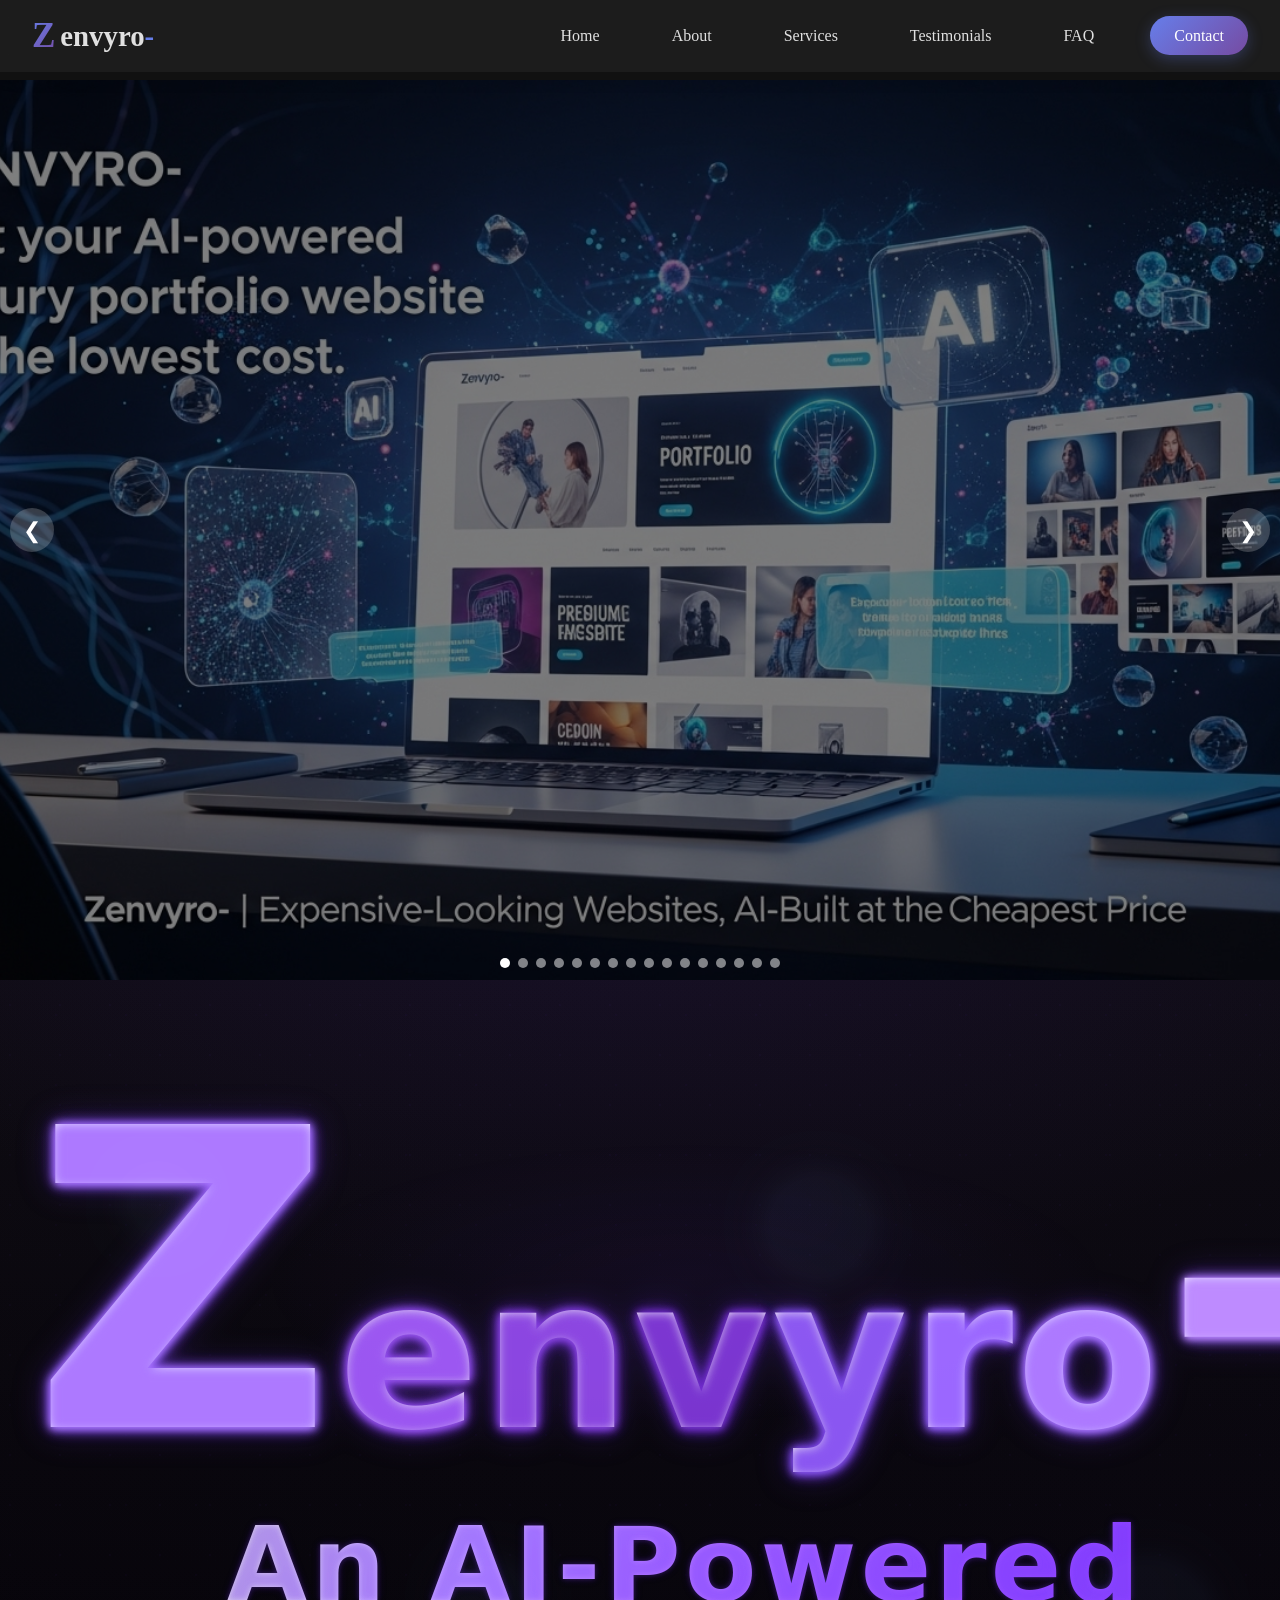
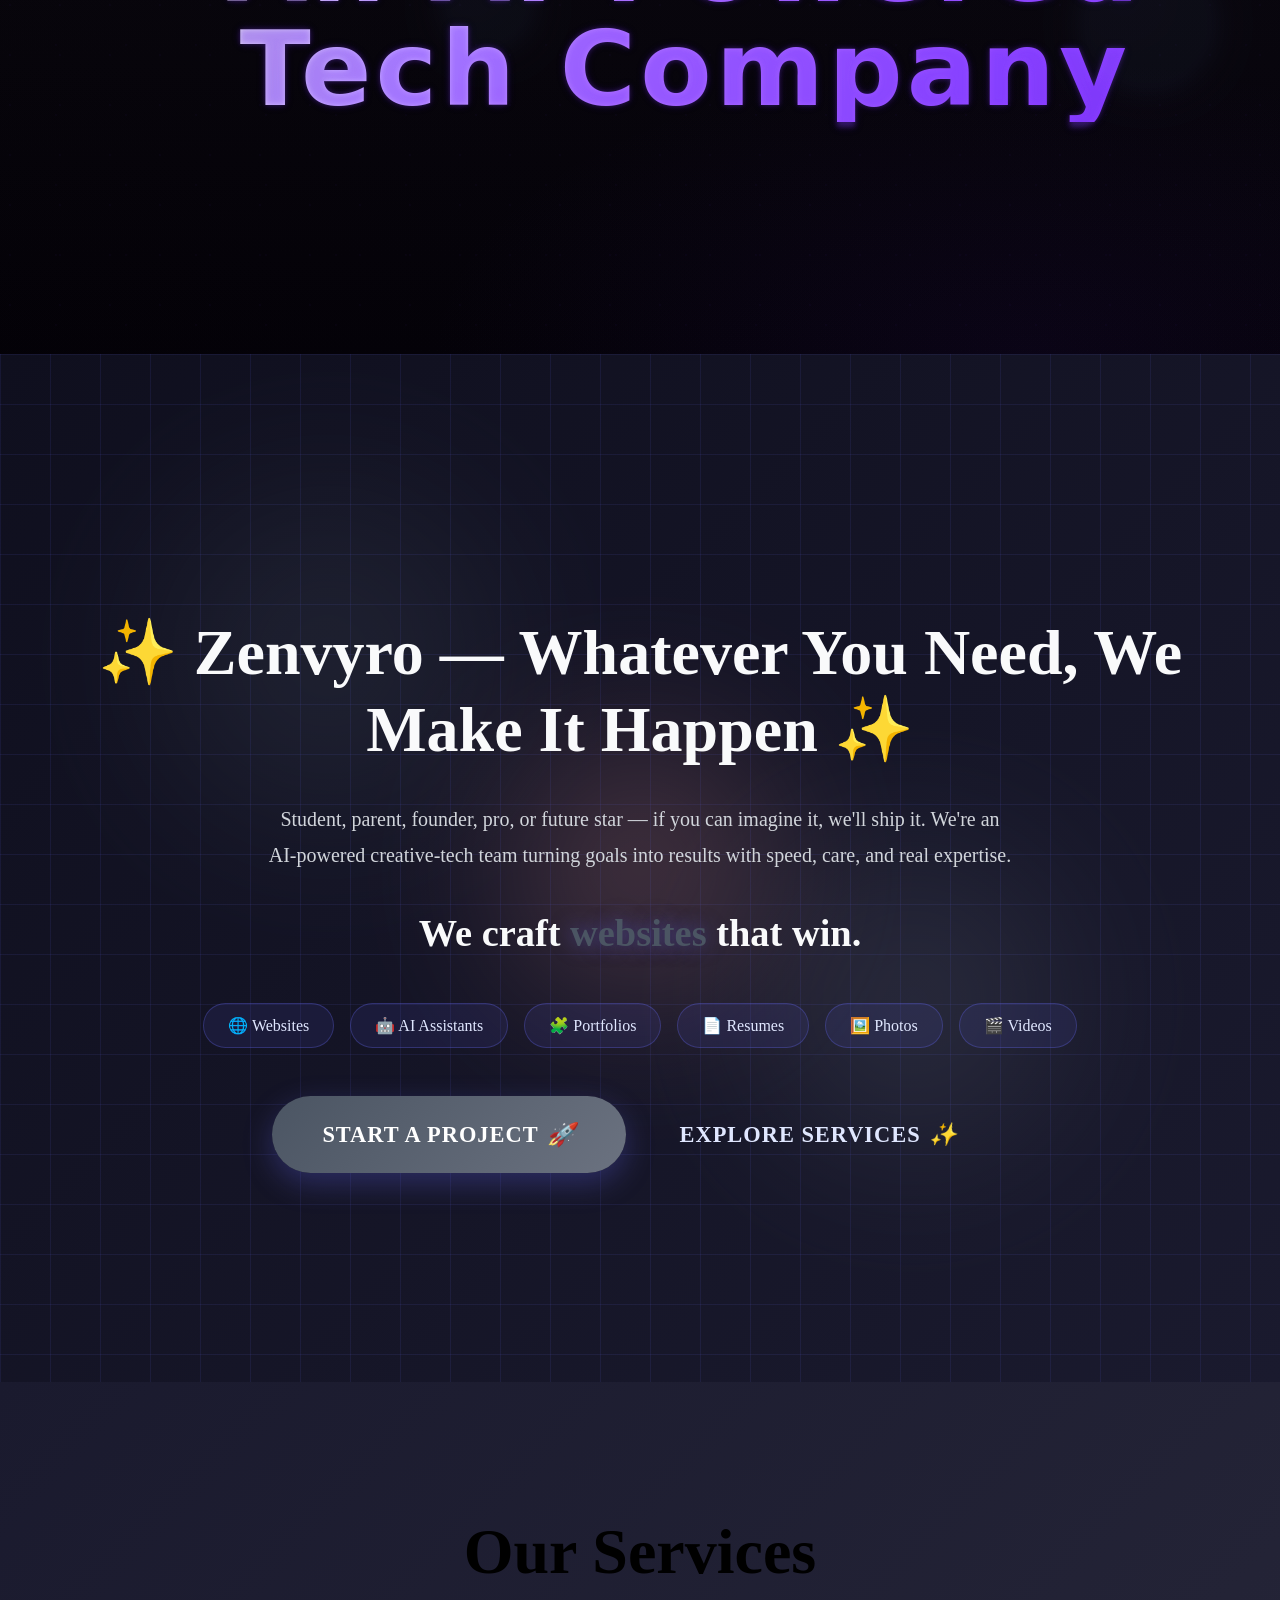
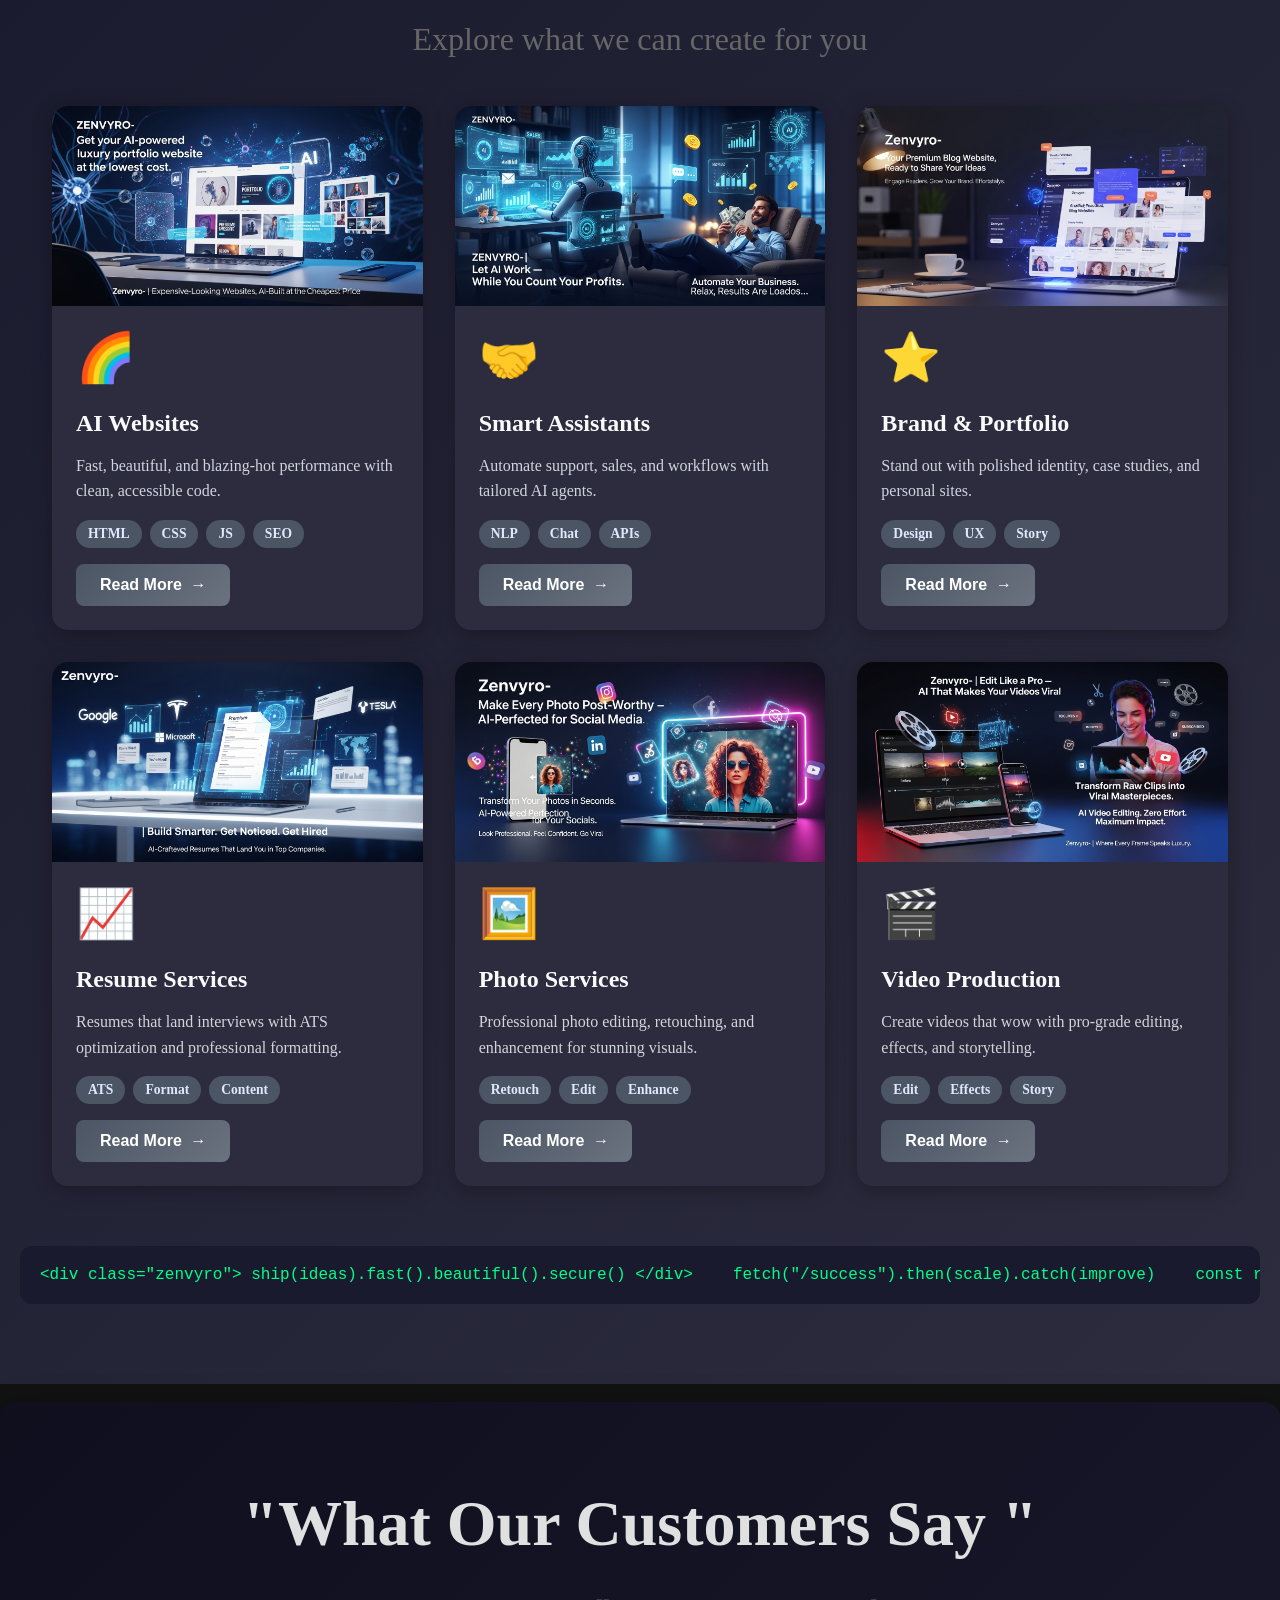
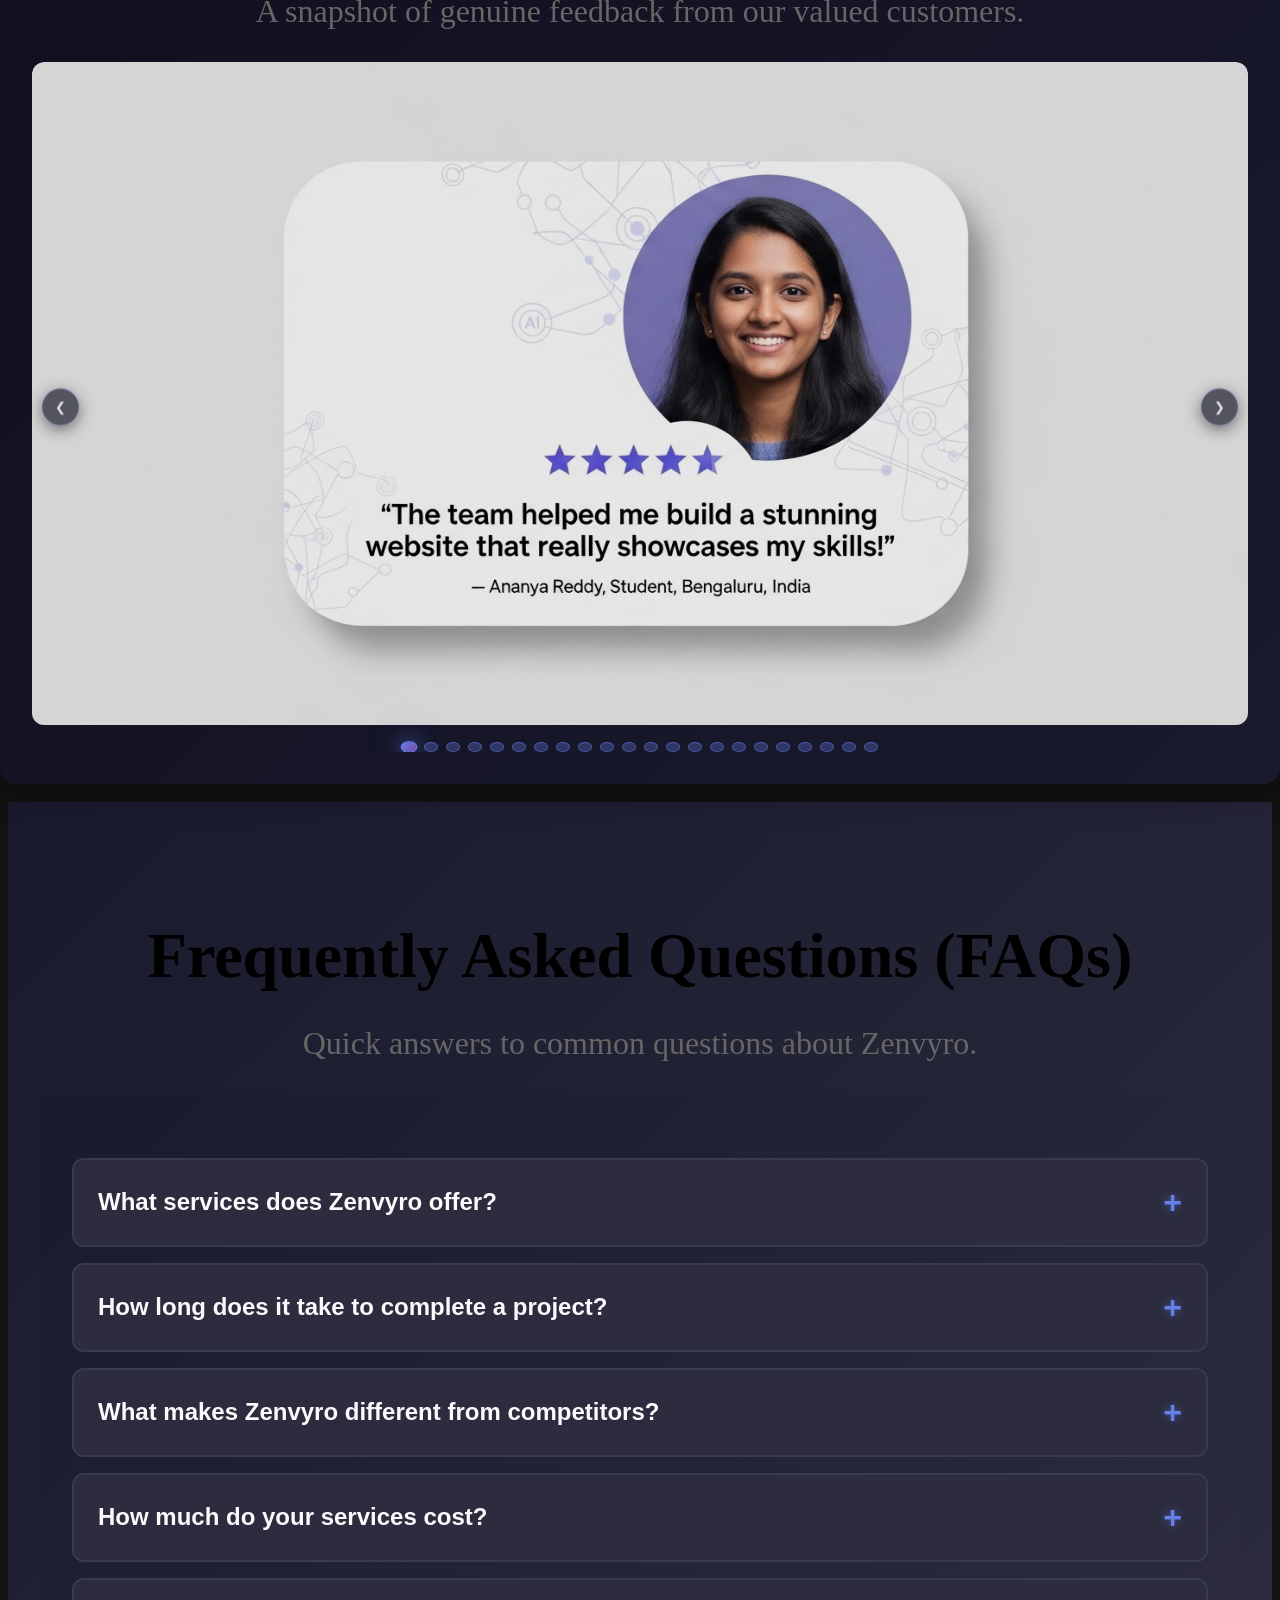
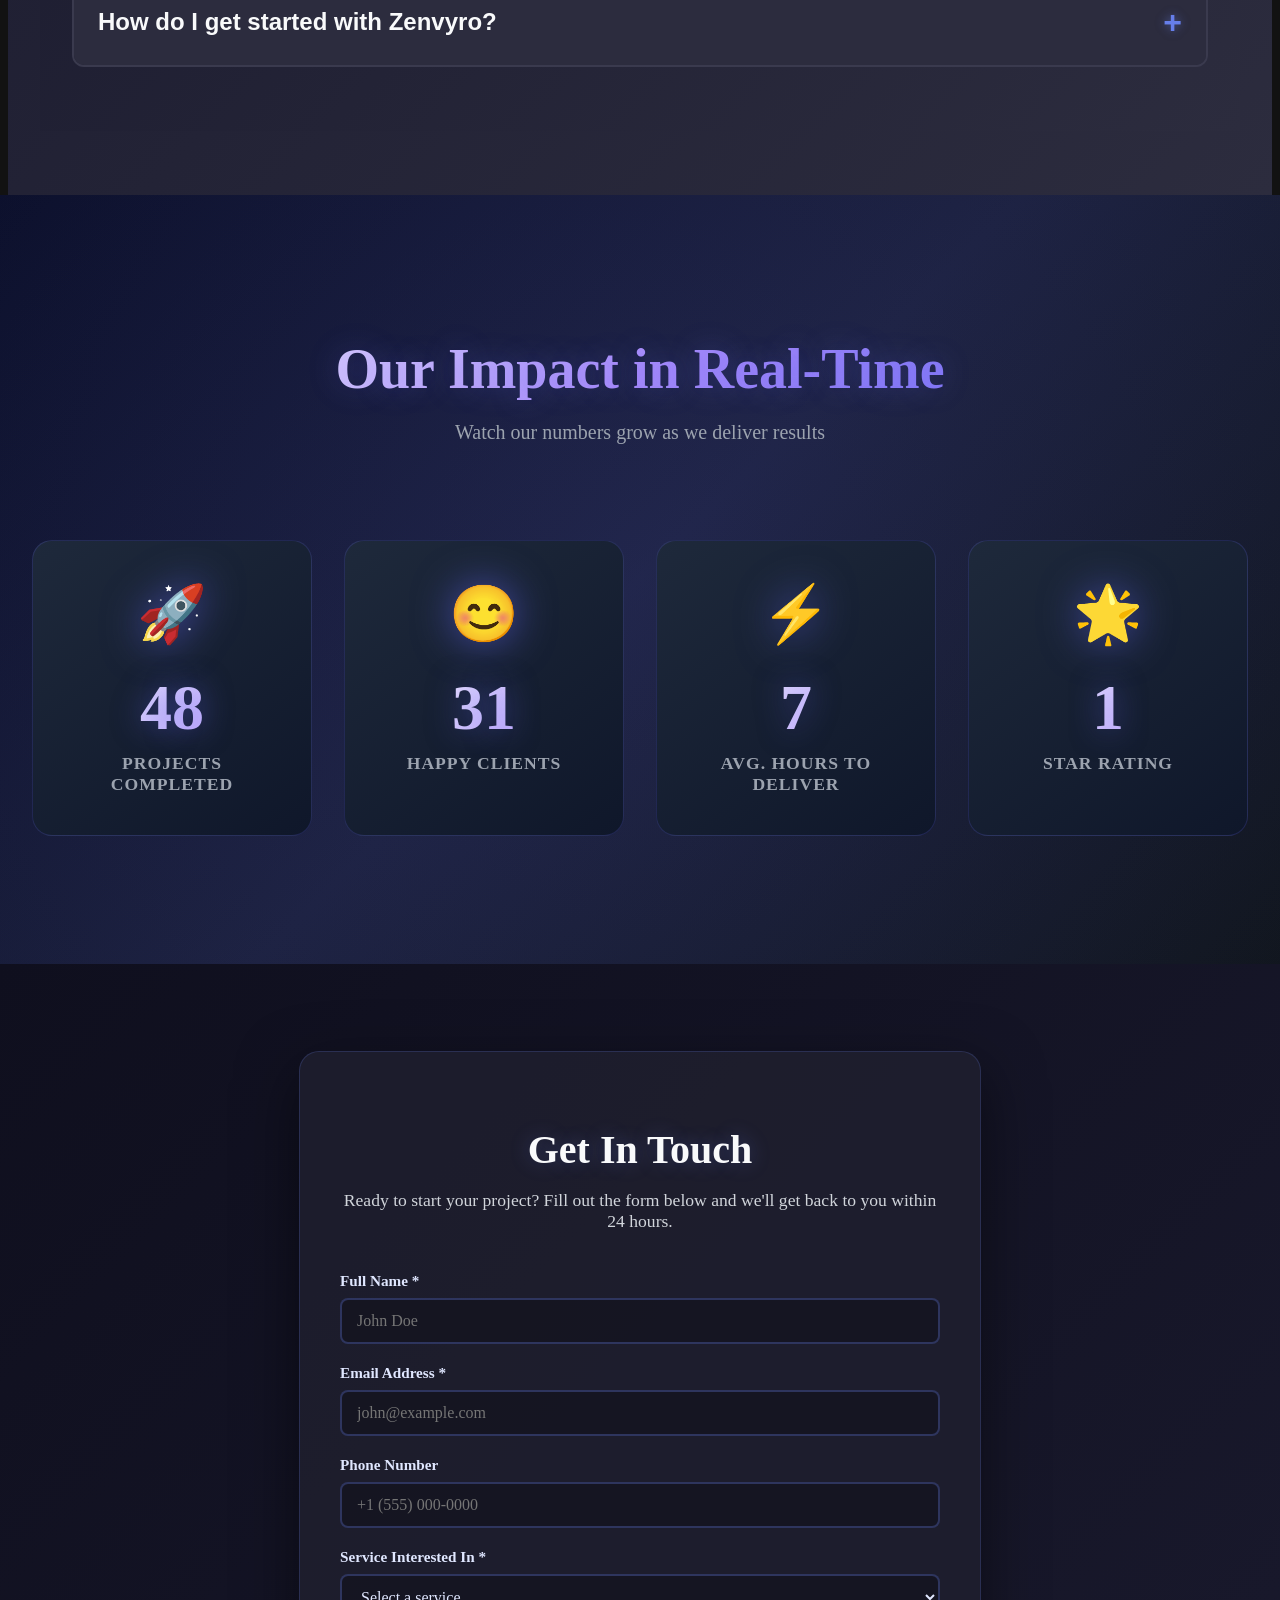
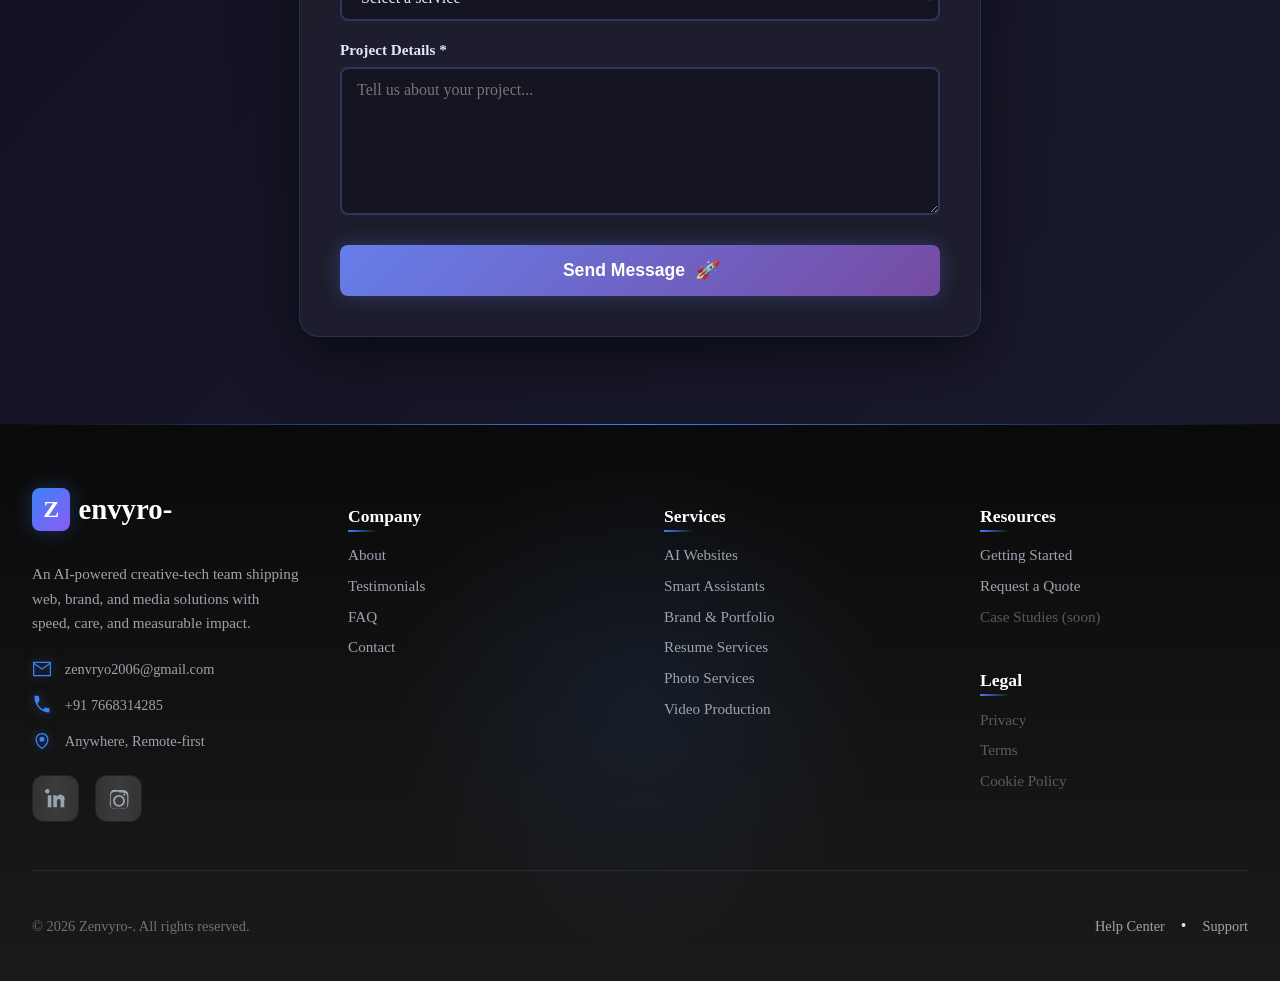
==== commit e9128f6b: "Add files via upload" ====
--- a/index.html
+++ b/index.html
@@ -723,11 +723,11 @@
                     <ul class="footer-contact-list" role="list">
                         <li class="footer-contact-item">
                             <svg viewBox="0 0 24 24" aria-hidden="true" class="footer-contact-icon"><path d="M2 4h20v16H2z" fill="none" stroke="currentColor" stroke-width="1.5"/><path d="M2 5l10 7 10-7" fill="none" stroke="currentColor" stroke-width="1.5"/></svg>
-                            <a href="mailto:hello@zenvyro.example">hello@zenvyro.example</a>
+                            <a href="mailto:hello@zenvyro.example">zenvryo2006@gmail.com</a>
                         </li>
                         <li class="footer-contact-item">
                             <svg viewBox="0 0 24 24" aria-hidden="true" class="footer-contact-icon"><path d="M6.6 10.8a15 15 0 006.6 6.6l2.2-2.2a1 1 0 011.1-.24c1.2.48 2.6.74 3.5.74a1 1 0 011 1V20a1 1 0 01-1 1C11.3 21 3 12.7 3 2a1 1 0 011-1h3.3a1 1 0 011 1c0 .9.26 2.3.74 3.5a1 1 0 01-.24 1.1L6.6 10.8z" fill="currentColor"/></svg>
-                            <a href="tel:+10000000000">+1 (000) 000‑0000</a>
+                            <a href="tel:+10000000000">+91 7668314285</a>
                         </li>
                         <li class="footer-contact-item">
                             <svg viewBox="0 0 24 24" aria-hidden="true" class="footer-contact-icon"><path d="M12 21s7-4.6 7-11a7 7 0 10-14 0c0 6.4 7 11 7 11z" fill="none" stroke="currentColor" stroke-width="1.5"/><circle cx="12" cy="10" r="3" fill="currentColor"/></svg>
@@ -736,18 +736,18 @@
                     </ul>
 
                     <div class="footer-social-links" aria-label="Social links">
-                        <a href="#" class="footer-social-link" aria-label="Follow on X">
+                        <!-- <a href="#" class="footer-social-link" aria-label="Follow on X">
                             <svg viewBox="0 0 24 24" aria-hidden="true"><path fill="currentColor" d="M18.9 3H22l-7 8.1L23.5 21H17l-5-6.2L6 21H1.9l7.5-8.7L2 3h6l4.4 5.6L18.9 3zM6.9 4.7H4.6l12.5 15.9h2.3L6.9 4.7z"/></svg>
-                        </a>
-                        <a href="#" class="footer-social-link" aria-label="Follow on LinkedIn">
+                        </a> -->
+                        <a href="https://www.linkedin.com/in/viresh-kumar-602a49298/" class="footer-social-link" target="_blank" aria-label="Follow on LinkedIn">
                             <svg viewBox="0 0 24 24" aria-hidden="true"><path fill="currentColor" d="M4.98 3.5A2.5 2.5 0 102.5 6a2.5 2.5 0 002.48-2.5zM3 8h4v13H3zM9 8h3.8v1.8h.1A4.2 4.2 0 0121 13.6V21h-4v-6.3c0-1.5-.6-2.6-2-2.6s-2 .9-2 2.7V21H9z"/></svg>
                         </a>
-                        <a href="#" class="footer-social-link" aria-label="Follow on Instagram">
+                        <a href="https://www.instagram.com/technicalvkumar7/" class="footer-social-link" target="_blank" aria-label="Follow on Instagram">
                             <svg viewBox="0 0 24 24" aria-hidden="true"><path fill="currentColor" d="M12 2.2c3.2 0 3.6 0 4.8.1 1.2.1 1.9.3 2.4.5.6.2 1 .5 1.5 1s.8.9 1 1.5c.2.5.4 1.2.5 2.4.1 1.2.1 1.6.1 4.8s0 3.6-.1 4.8c-.1 1.2-.3 1.9-.5 2.4-.2.6-.5 1-1 1.5s-.9.8-1.5 1c-.5.2-1.2.4-2.4.5-1.2.1-1.6.1-4.8.1s-3.6 0-4.8-.1c-1.2-.1-1.9-.3-2.4-.5a4 4 0 01-1.5-1 4 4 0 01-1-1.5c-.2-.5-.4-1.2-.5-2.4C2.2 15.6 2.2 15.2 2.2 12s0-3.6.1-4.8c.1-1.2.3-1.9.5-2.4.2-.6.5-1 1-1.5s.9-.8 1.5-1c.5-.2 1.2-.4 2.4-.5C8.4 2.2 8.8 2.2 12 2.2zm0 2c-3.1 0-3.5 0-4.7.1-1 .1-1.6.2-2 .4-.5.2-.8.4-1.1.7-.3.3-.5.6-.7 1.1-.2.4-.3 1-.4 2C3 10.5 3 10.9 3 14s0 3.5.1 4.7c.1 1 .2 1.6.4 2 .2.5.4.8.7 1.1.3.3.6.5 1.1.7.4.2 1 .3 2 .4 1.2.1 1.6.1 4.7.1s3.5 0 4.7-.1c1-.1 1.6-.2 2-.4.5-.2.8-.4 1.1-.7.3-.3.5-.6.7-1.1.2-.4.3-1 .4-2 .1-1.2.1-1.6.1-4.7s0-3.5-.1-4.7c-.1-1-.2-1.6-.4-2-.2-.5-.4-.8-.7-1.1-.3-.3-.6-.5-1.1-.7-.4-.2-1-.3-2-.4-1.2-.1-1.6-.1-4.7-.1zm0 3.3a6.5 6.5 0 110 13 6.5 6.5 0 010-13zm0 2a4.5 4.5 0 100 9 4.5 4.5 0 000-9zM17.8 6a1.2 1.2 0 110 2.4 1.2 1.2 0 010-2.4z"/></svg>
                         </a>
-                        <a href="#" class="footer-social-link" aria-label="Subscribe on YouTube">
+                        <!-- <a href="#" class="footer-social-link" aria-label="Subscribe on YouTube">
                             <svg viewBox="0 0 24 24" aria-hidden="true"><path fill="currentColor" d="M23 12s0-3.3-.4-4.9c-.2-.8-.8-1.5-1.6-1.7C19 4.8 12 4.8 12 4.8s-7 0-9 .6c-.8.2-1.4.9-1.6 1.7C1 8.7 1 12 1 12s0 3.3.4 4.9c.2.8.8 1.5 1.6 1.7 2 .6 9 .6 9 .6s7 0 9-.6c.8-.2 1.4-.9 1.6-1.7.4-1.6.4-4.9.4-4.9zM10 15.6V8.4l6.2 3.6L10 15.6z"/></svg>
-                        </a>
+                        </a> -->
                     </div>
                 </section>
 
@@ -792,7 +792,7 @@
                 </section>
 
                 <!-- Newsletter -->
-                <section class="footer-section footer-newsletter" aria-label="Newsletter signup">
+                <!-- <section class="footer-section footer-newsletter" aria-label="Newsletter signup">
                     <h3 class="footer-section-title">Stay in the loop</h3>
                     <p class="footer-newsletter-desc">Product updates, tips, and occasional perks. No spam.</p>
                     <form id="footer-newsletter-form" class="footer-newsletter-form" novalidate>
@@ -802,7 +802,7 @@
                         <input type="text" name="company" class="footer-honeypot" tabindex="-1" autocomplete="off" aria-hidden="true">
                         <p class="footer-newsletter-msg" id="footer-newsletter-msg" role="status" aria-live="polite"></p>
                     </form>
-                </section>
+                </section> -->
             </div>
 
             <div class="footer-bottom-bar">
--- a/styles.css
+++ b/styles.css
@@ -314,7 +314,7 @@
 
 /* Slider container */
 #home {
-    margin-top: 73px; /* Adjust for fixed header height */
+    margin-top: 80px; /* Adjust for fixed header height */
 }
 .slider {
     position: relative;
@@ -3243,4 +3243,5 @@
                     width: 20px;
                     height: 20px;
                 }
-            }+
+            }
